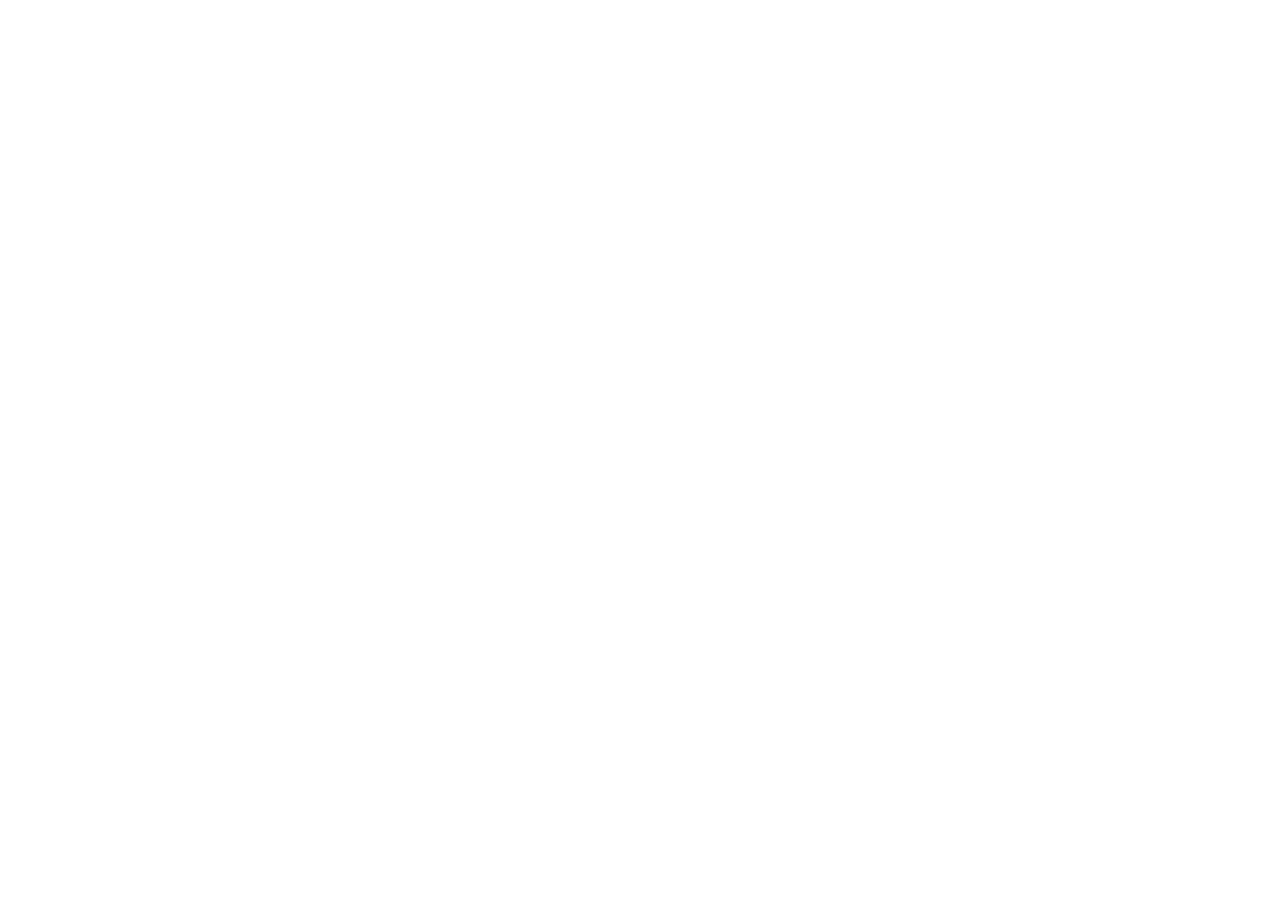
==== pages/artistas.html @ 583e722d "Agregado de archivos base y normalizacion de estilos" ====
<!DOCTYPE html>
<html lang="en">
<head>
    <meta charset="UTF-8">
    <meta name="viewport" content="width=device-width, initial-scale=1.0">
    <link rel="stylesheet" href="styles/styles.css">
    <title>Nuestros Artistas</title>
</head>
<body>
    
</body>
</html>
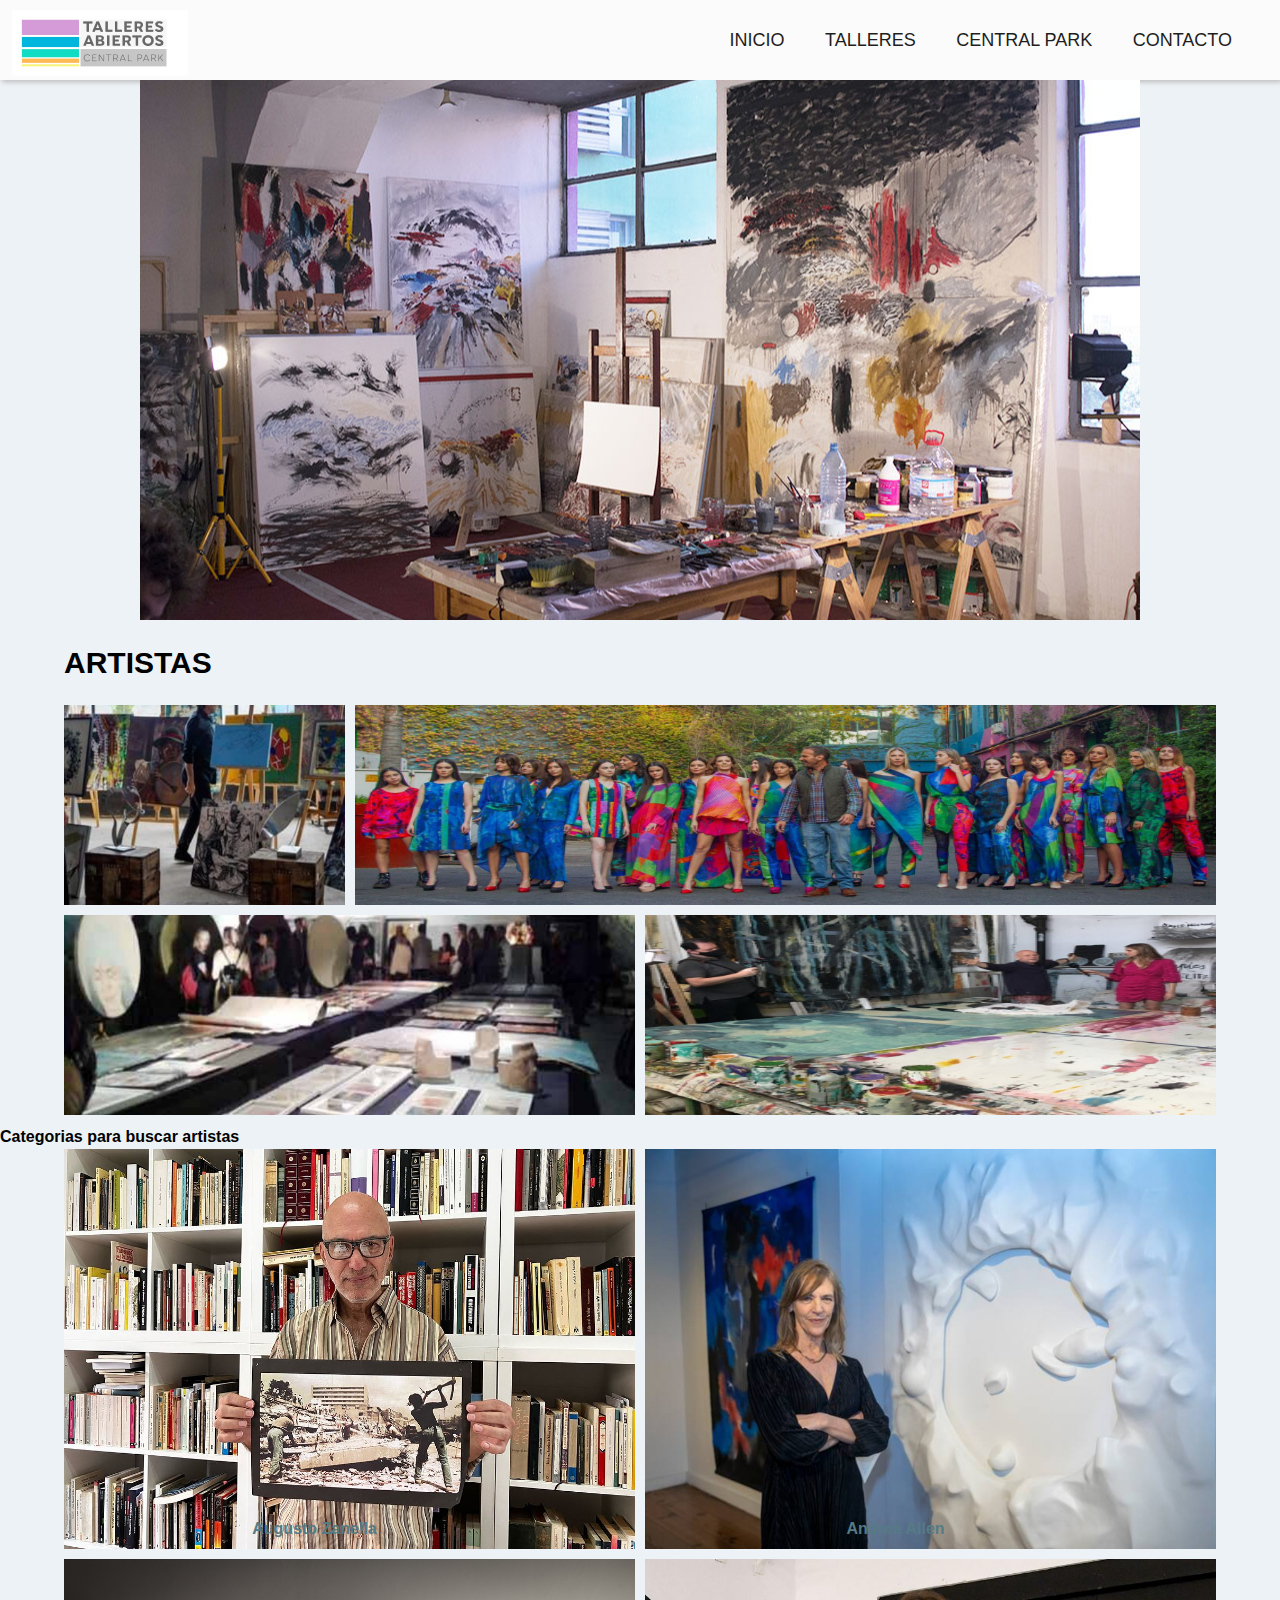
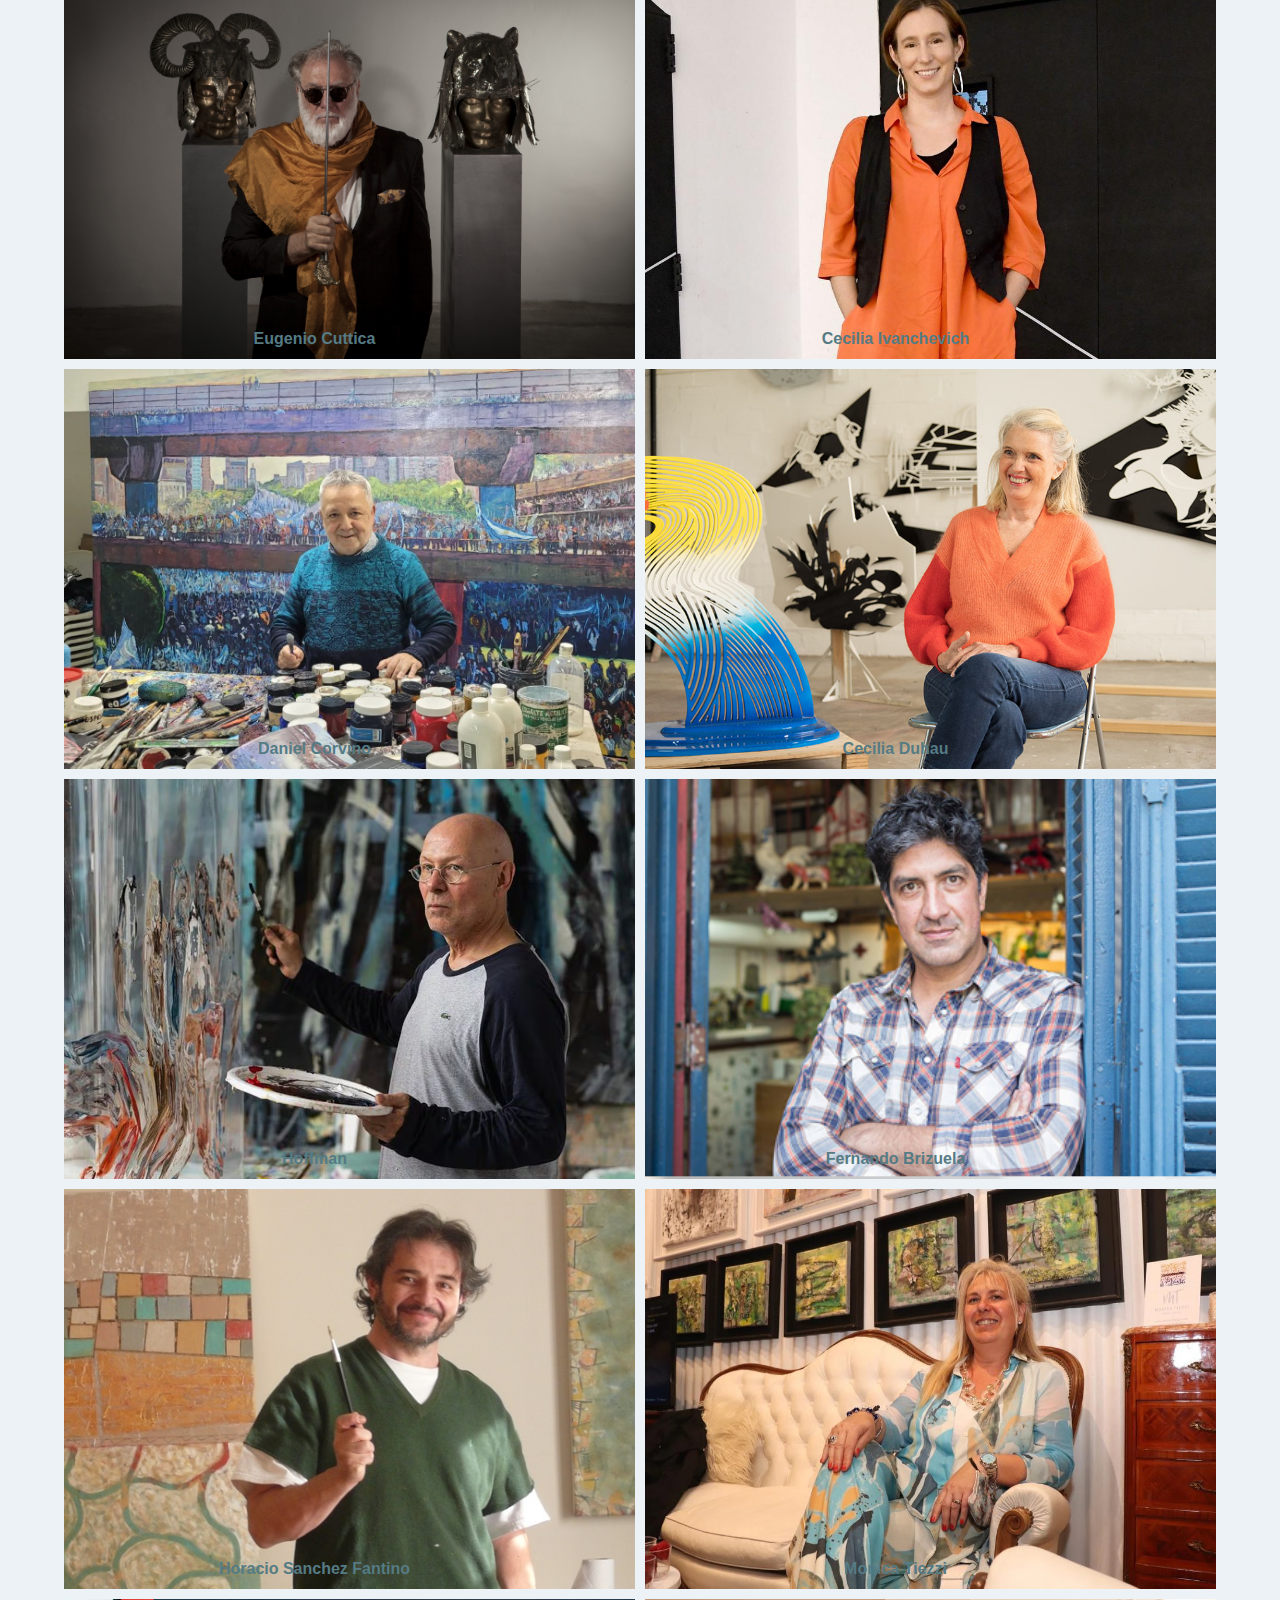
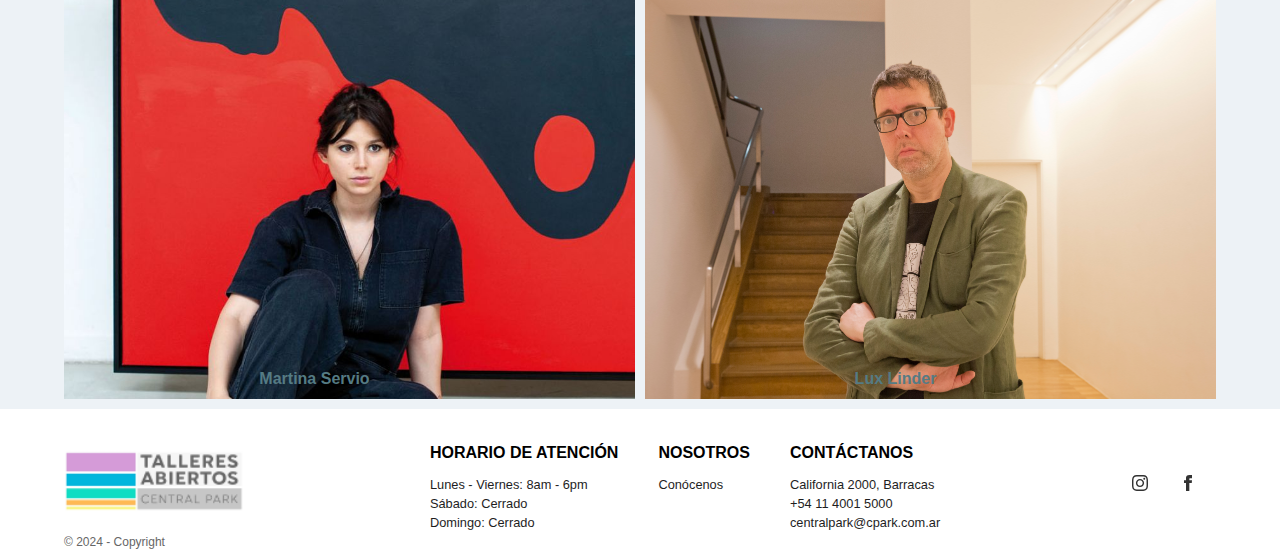
==== commit d963d4e4: "Pagina artistas mobile" ====
--- a/pages/artistas.html
+++ b/pages/artistas.html
@@ -3,10 +3,155 @@
 <head>
     <meta charset="UTF-8">
     <meta name="viewport" content="width=device-width, initial-scale=1.0">
-    <link rel="stylesheet" href="styles/styles.css">
+    <link rel="stylesheet" href="../styles/nav.css">
+    <link rel="stylesheet" href="../styles/index.css">
+    <link rel="stylesheet" href="../styles/artistas.css">
+    <link rel="stylesheet" href="../styles/styles.css">
     <title>Nuestros Artistas</title>
 </head>
+<header>
+    <nav class="navbar">
+        <a class="logo" href="../index.html"><img src="../assets/logo.png" alt=""> </a>
+        <input type="checkbox" id="check">
+        <label for="check" class="checkbtn">
+            <img src="../assets/Group 12.svg" alt="Menu">
+        </label>
+        <ul class="nav-links">
+            <li><a href="../index.html">Inicio</a></li>
+            <li><a href="#">Talleres</a></li>
+            <li><a href="#">Central Park</a></li>
+            <li><a href="#">Contacto</a></li>
+        </ul>
+    </nav>
+
+</header>
 <body>
-    
+    <section class="background"></section>
+    <section class="info">
+        <h1 class="title">ARTISTAS</h1>
+        <p class="text">
+
+        </p>
+        <div class="container">
+            <div class="item "  style="grid-column: span 1;">
+              <img src="../assets/imagen1.png" alt="Imagen 1">
+            </div>
+            <div class="item" style="grid-column: span 3;">
+              <img src="../assets/imagen2.png" alt="Imagen 2">
+            </div>
+        </div>
+        <div class="container">
+            <div class="item" style="grid-column: span 1;">
+              <img src="../assets/imagen3.png" alt="Imagen 3">
+            </div>
+            <div class="item" style="grid-column: span 1;">
+              <img src="../assets/imagen4.png" alt="Imagen 4">
+            </div>
+        </div>
+    </section>
+    <section class="category">
+        <span class="filter">
+            <p class="text"><strong>Categorias para buscar artistas</strong></p>
+        </span>
+    </section>
+    <section class="info">
+        <div class="container">
+            <div class="item artist1 art" style="grid-column: span 1;">
+                <p class="name"><strong>Augusto Zanella</strong> </p>
+            </div>
+            <div class="item artist2 art" style="grid-column: span 1;">
+                <p class="name"><strong>Andrea Allen</strong> </p>
+            </div>
+        </div>
+        <div class="container">
+            <div class="item artist3 art" style="grid-column: span 1;">
+                <p class="name"><strong>Eugenio Cuttica</strong> </p>
+            </div>
+            <div class="item artist4 art" style="grid-column: span 1;">
+                <p class="name"><strong>Cecilia Ivanchevich</strong> </p>
+            </div>
+        </div>
+        <div class="container">
+            <div class="item artist5 art" style="grid-column: span 1;">
+                <p class="name"><strong>Daniel Corvino</strong> </p>
+            </div>
+            <div class="item artist6 art" style="grid-column: span 1;">
+                <p class="name"><strong>Cecilia Duhau</strong> </p>
+            </div>
+        </div>
+        <div class="container">
+            <div class="item artist7 art" style="grid-column: span 1;">
+                <p class="name"><strong>Hoffman</strong> </p>
+            </div>
+            <div class="item artist8 art" style="grid-column: span 1;">
+                <p class="name"><strong>Fernando Brizuela</strong> </p>
+            </div>
+        </div>
+        <div class="container">
+            <div class="item artist9 art" style="grid-column: span 1;">
+                <p class="name"><strong>Horacio Sanchez Fantino</strong> </p>
+            </div>
+            <div class="item artist10 art" style="grid-column: span 1;">
+                <p class="name"><strong>Monica Tiezzi</strong> </p>
+            </div>
+        </div>
+        <div class="container">
+            <div class="item artist11 art" style="grid-column: span 1;">
+                <p class="name"><strong>Martina Servio</strong> </p>
+            </div>
+            <div class="item artist12 art" style="grid-column: span 1;">
+                <p class="name"><strong>Lux Linder</strong> </p>
+            </div>
+        </div>
+    </section>
 </body>
-</html>+<footer class="footer">
+    <div class="footer-content">
+        <div class="footer-logo">
+            <img src="../assets/logo.png" alt="Central Park Logo">
+        </div>
+        <div class="footer-info">
+            <div class="footer-column">
+                <h3>HORARIO DE ATENCIÓN</h3>
+                <p>Lunes - Viernes: 8am - 6pm</p>
+                <p>Sábado: Cerrado</p>
+                <p>Domingo: Cerrado</p>
+            </div>
+            <div class="footer-column">
+                <h3>NOSOTROS</h3>
+                <p>Conócenos</p>
+            </div>
+            <div class="footer-column">
+                <h3>CONTÁCTANOS</h3>
+                <p>California 2000, Barracas</p>
+                <p>+54 11 4001 5000</p>
+                <p>centralpark@cpark.com.ar</p>
+            </div>
+        </div>
+        <div class="footer-right">
+            <div class="footer-social-wrapper">
+                <div class="footer-social">
+                    <a href="https://www.instagram.com/centralpark" aria-label="Instagram">
+                        <svg xmlns="http://www.w3.org/2000/svg" width="16" height="16" viewBox="0 0 24 24">
+                            <path fill="#333"
+                                d="M12 2.163c3.204 0 3.584.012 4.85.07 3.252.148 4.771 1.691 4.919 4.919.058 1.265.069 1.645.069 4.849 0 3.205-.012 3.584-.069 4.849-.149 3.225-1.664 4.771-4.919 4.919-1.266.058-1.644.07-4.85.07-3.204 0-3.584-.012-4.849-.07-3.26-.149-4.771-1.699-4.919-4.92-.058-1.265-.07-1.644-.07-4.849 0-3.204.013-3.583.07-4.849.149-3.227 1.664-4.771 4.919-4.919 1.266-.057 1.645-.069 4.849-.069zm0-2.163c-3.259 0-3.667.014-4.947.072-4.358.2-6.78 2.618-6.98 6.98-.059 1.281-.073 1.689-.073 4.948 0 3.259.014 3.668.072 4.948.2 4.358 2.618 6.78 6.98 6.98 1.281.058 1.689.072 4.948.072 3.259 0 3.668-.014 4.948-.072 4.354-.2 6.782-2.618 6.979-6.98.059-1.28.073-1.689.073-4.948 0-3.259-.014-3.667-.072-4.947-.196-4.354-2.617-6.78-6.979-6.98-1.281-.059-1.69-.073-4.949-.073zm0 5.838c-3.403 0-6.162 2.759-6.162 6.162s2.759 6.163 6.162 6.163 6.162-2.759 6.162-6.163c0-3.403-2.759-6.162-6.162-6.162zm0 10.162c-2.209 0-4-1.79-4-4 0-2.209 1.791-4 4-4s4 1.791 4 4c0 2.21-1.791 4-4 4zm6.406-11.845c-.796 0-1.441.645-1.441 1.44s.645 1.44 1.441 1.44c.795 0 1.439-.645 1.439-1.44s-.644-1.44-1.439-1.44z" />
+                        </svg>
+                    </a>
+                    <a href="https://www.facebook.com/centralpark" aria-label="Facebook">
+                        <svg xmlns="http://www.w3.org/2000/svg" width="16" height="16" viewBox="0 0 24 24">
+                            <path fill="#333"
+                                d="M9 8h-3v4h3v12h5v-12h3.642l.358-4h-4v-1.667c0-.955.192-1.333 1.115-1.333h2.885v-5h-3.808c-3.596 0-5.192 1.583-5.192 4.615v3.385z" />
+                        </svg>
+                    </a>
+                </div>
+            </div>
+        </div>
+    </div>
+    <div class="footer-bottom">
+        <div class="footer-copyright">
+            © 2024 - Copyright
+        </div>
+    </div>
+</footer>
+
+</html>
--- a/styles/nav.css
+++ b/styles/nav.css
@@ -0,0 +1,95 @@
+*{
+    margin: 0px;
+    font-family: "Raleway", sans-serif;
+}
+.logo{
+    position:absolute;
+    height: 80px;
+}
+nav{
+    z-index: 1;
+}
+.navbar {
+    padding: 10px;
+    height: 80px;
+    width: 100%;
+    box-shadow: 2px 2px 5px #bbb;
+    background-color: #FBFBFB;
+}
+nav ul{
+    float: right;
+    margin-right: 20px;
+}
+nav ul li{
+    display: inline-block;
+    line-height: 60px;
+    margin: 0 5px;
+}
+nav ul li a{
+    font-size: 18px;
+    padding: 7px 13px;
+    border-radius: 3px;
+    text-transform: uppercase;
+    text-decoration: none;
+    color: #1E1E1E;
+}
+a.active,a:hover{
+    background: #D59BD8;
+    transition: .5s;
+}
+
+.nav-logo.active, .nav-logo:hover{
+    background: none;
+}
+
+@media (max-width: 768px) {
+    
+}
+
+.checkbtn{
+    font-size: 30px;
+    color: #D59BD8;
+    float: right;
+    margin-top: 1rem;
+    margin-right: 40px;
+    cursor: pointer;
+    display: none;
+}
+#check{
+    display: none;
+}
+@media (max-width: 768px) {
+    .checkbtn{
+        display: block;
+    }
+    .nav-links{
+        padding: 0;
+        position: fixed;
+        width: 100%;
+        height: auto;
+        background: rgba(125, 229, 236, 0.5);
+        margin-top: 70px;
+        bottom: 100%;
+        text-align: center;
+        transition: all .5s;
+        z-index: -1;
+        left: .1%;
+    }
+    nav ul li{
+        display: block;
+        margin: 50px 0;
+        line-height: 30px;
+    }
+    nav ul li a{
+        font-size: 20px;
+        text-decoration: none;
+        color: black;
+    }
+    a:hover,a.active{
+        background: none;
+        color: #D59BD8;
+    }
+    #check:checked ~ ul{
+        bottom: 41.5%;
+    }
+}--- a/styles/index.css
+++ b/styles/index.css
@@ -0,0 +1,171 @@
+/* Reseteo de Estilos General */
+
+*,
+*::before,
+*::after {
+    box-sizing: border-box;
+}
+
+* {
+    padding: 0;
+    margin: 0;
+}
+
+body {
+    min-height: 100dvh;
+    font-family: var(--f_fontFamily), var(--f_fontFamily--Secundary);
+    font-size: var(--f_fontSize);
+    font-weight: var(--f_fontWeight);
+    line-height: var(--f_lineHeight)
+}
+a {
+    text-decoration: none;
+}
+p {
+    text-wrap: pretty;
+}
+
+h1,
+h2,
+h3,
+h4,
+h5,
+h6 {
+    text-wrap: balance;
+}
+
+body,
+html {
+    /* height: 100%; */
+    scroll-behavior: smooth;
+    background-color: #edf2f6;
+    display: flex;
+    flex-direction: column;
+}
+main {
+    flex-grow: 1;  /* El contenido principal se expande */
+}
+
+/* Declaracion de colores  y Font*/
+:root {
+    /*-- Font --*/
+    --f_fontSize: 16px;
+    --f_fontWeight: 400;
+    --f_fontFamily: "Raleway", sans-serif;
+    --f_fontFamily--Secundary: "Roboto", sans-serif;
+    --f_lineHeight: 1.5;
+    /*-- Colour --*/
+    --c_blanco: #fff;
+    --c_negro: #000;
+    --c_lila: #D19AD9;
+    --c_celeste: #04B2D9;
+    --c_aquamarino: #04D9B2;
+    --c_amarillo: #F2E750;
+    --c_mostaza: #F2AA52;
+}
+
+/* Estilos para el Footer */
+
+.footer {
+    padding: 2rem 2rem 0 2rem;
+    background-color: var(--c_blanco);
+    z-index: 0;
+    width: 100%;
+}
+
+.footer-content {
+    display: flex;
+    justify-content: space-between;
+    align-items: flex-start;
+    margin: 0 auto;
+    padding: 0 20px;
+}
+
+.footer-logo img {
+    height: 80px;
+    width: auto;
+}
+
+.footer-info {
+    display: flex;
+    gap: 40px;
+}
+
+.footer-column {
+    display: flex;
+    flex-direction: column;
+    font-size: .8rem;
+}
+
+.footer-column h3 {
+    margin: 0 0 10px 0;
+    font-size: 16px;
+    font-weight: bold;
+    text-transform: uppercase;
+}
+
+.footer-column p {
+    font-family: var(--f_fontFamily);
+    margin: 0;
+    line-height: 1.5;
+    color: #1E1E1E;
+}
+
+.footer-bottom {
+    display: flex;
+    justify-content: space-between;
+    align-items: center;
+    margin: 0 2rem;
+    padding: 20px auto;
+}
+
+.footer-copyright {
+    text-align: left;
+    font-size: 12px;
+    color: #666;
+}
+
+.footer-social {
+    display: flex;
+    gap: 2rem;
+    padding: .5rem 2rem;
+}
+
+.footer-social a {
+    color: #333;
+    text-decoration: none;
+    font-size: 20px;
+}
+
+.footer a.active,.footer a:hover {
+    background: none;
+}
+
+/* New styles for social icons positioning */
+.footer-right {
+    display: flex;
+    flex-direction: column;
+    align-items: flex-end;
+}
+
+.footer-social-wrapper {
+    margin-top: 20px;
+}
+
+@media (max-width: 768px) {
+    .footer-content {
+        flex-direction: column;
+        justify-content: center;
+        align-items: center;
+    }
+    .footer-info{
+        gap: 1rem;
+        flex-direction: column;
+
+    }
+    .footer-bottom {
+        flex-direction: column-reverse;
+        align-items: center;
+        margin: 1rem 2rem;
+    }
+}--- a/styles/artistas.css
+++ b/styles/artistas.css
@@ -0,0 +1,147 @@
+*{
+    margin: 0;
+    box-sizing: border-box;
+}
+.background{
+    background-image: url(../assets/coleccionPrivadaCentralPark.jpg);
+    background-position: center;
+    background-repeat: no-repeat;
+    min-height: 60%;
+}
+.title{
+    font-weight: bolder;
+    font-size: 30px;
+    margin: 20px 0;
+}
+.info{
+    width: 90%;
+    margin:auto;
+}
+.container {
+    display: grid;
+    grid-template-columns: repeat(auto-fit, minmax(100px, 1fr)); /* Ajusta el tamaño mínimo y máximo de las columnas */
+    gap: 10px;
+    margin-bottom: 10px;
+  }
+  img{
+    border-radius: 5px;
+  }
+  .item {
+    /* Mantén todos los items con la misma altura */
+    height: 200px; /* Puedes ajustar la altura según sea necesario */
+    overflow: hidden; /* Oculta cualquier parte de la imagen que sobresalga */
+    display: flex;
+    align-items: center;
+    justify-content: center;
+  }
+
+  .item img {
+    display: inline-block;
+    width: 100%;
+    height: 250px;
+  }
+  .name{
+    font-weight: bold;
+    color: #557b84;
+    position: relative;
+    bottom: -45%;
+    left: -35px;
+    text-align: left;
+  }
+.artist1{
+
+    background-image: url(../assets/augustoZanela.jpg);
+    min-height: 400px;
+    background-position: center;
+    background-size: cover;
+    background-repeat: no-repeat;
+}
+.artist2{
+    background-image: url(../assets/Andrea\ Allen.png);
+    min-height: 400px;
+    background-position: left;
+    background-size: cover;
+    background-repeat: no-repeat;
+}
+.artist3{
+    background-image: url(../assets/EugenioCuttica.png);
+    min-height: 400px;
+    background-position: center;
+    background-size: cover;
+    background-repeat: no-repeat;
+}
+.artist4{
+    min-height: 400px;
+    background-position: center;
+    background-size: cover;
+    background-repeat: no-repeat;
+    background-image: url(../assets/Cecilia-Ivanchevich.jpg);
+}
+.artist5{
+    min-height: 400px;
+    background-position: center;
+    background-size: cover;
+    background-repeat: no-repeat;
+    background-image: url(../assets/DanielCorvino.png);
+}
+.artist6{
+    min-height: 400px;
+    background-position: center;
+    background-size: cover;
+    background-repeat: no-repeat;
+    background-image: url(../assets/ceciliaDuhau.jpg);
+}
+.artist7{
+    min-height: 400px;
+    background-position: center;
+    background-size: cover;
+    background-repeat: no-repeat;
+    background-image: url(../assets/hoffmann.jpg);
+}
+.artist8{
+    min-height: 400px;
+    background-position: center;
+    background-size: cover;
+    background-repeat: no-repeat;
+    background-image: url(../assets/FernandoBrizuela.png);
+}
+.artist9{
+    min-height: 400px;
+    background-position: center;
+    background-size: cover;
+    background-repeat: no-repeat;
+    background-image: url(../assets/horacionSanchezFantino.jpg);
+}
+.artist10{
+    min-height: 400px;
+    background-position: center;
+    background-size: cover;
+    background-repeat: no-repeat;
+    background-image: url(../assets/monicaTiezzi.jpg);
+}
+.artist11{
+    min-height: 400px;
+    background-position: center;
+    background-size: cover;
+    background-repeat: no-repeat;
+    background-image: url(../assets/martina-servio.jpg);
+}
+.artist12{
+    min-height: 400px;
+    background-position: center;
+    background-size: cover;
+    background-repeat: no-repeat;
+    background-image: url(../assets/luxLinder.jpg);
+}
+@media (max-width: 480px) {
+    footer p{
+            font-size: 9px;
+        }
+    .footer-column{
+        max-width: min(10%, 30px);
+    }
+    .footer-column h3{
+        font-size: 11px;
+    }
+
+}
--- a/styles/styles.css
+++ b/styles/styles.css
@@ -0,0 +1,40 @@
+/* Reseteo de Estilos General */
+
+*, *::before, *::after{
+    box-sizing: border-box; 
+}
+*{
+    padding: 0;
+    margin: 0;
+}
+body{
+    min-height: 100dvh;
+}
+p{
+    text-wrap: pretty;
+}
+h1,h2,h3,h4,h5,h6{
+    text-wrap: balance;
+}
+body, html{
+    height: 100%; 
+    scroll-behavior: smooth; 
+}
+/* Declaracion de colores  y Font*/
+:root {
+    /*-- Font --*/
+    --f_fontSize: 16px;
+    --f_fontWeight: 400;
+    --f_fontFamily: "Raleway", sans-serif;
+    --f_fontFamily--Secundary: "Roboto", sans-serif;
+    --f_lineHeight: 1.5;
+    /*-- Colour --*/
+    --c_blanco: #fff;
+    --c_negro: #000;
+    --c_lila: #D19AD9;
+    --c_celeste: #04B2D9;
+    --c_aquamarino: #04D9B2;
+    --c_amarillo: #F2E750;
+    --c_mostaza: #F2AA52;
+}
+
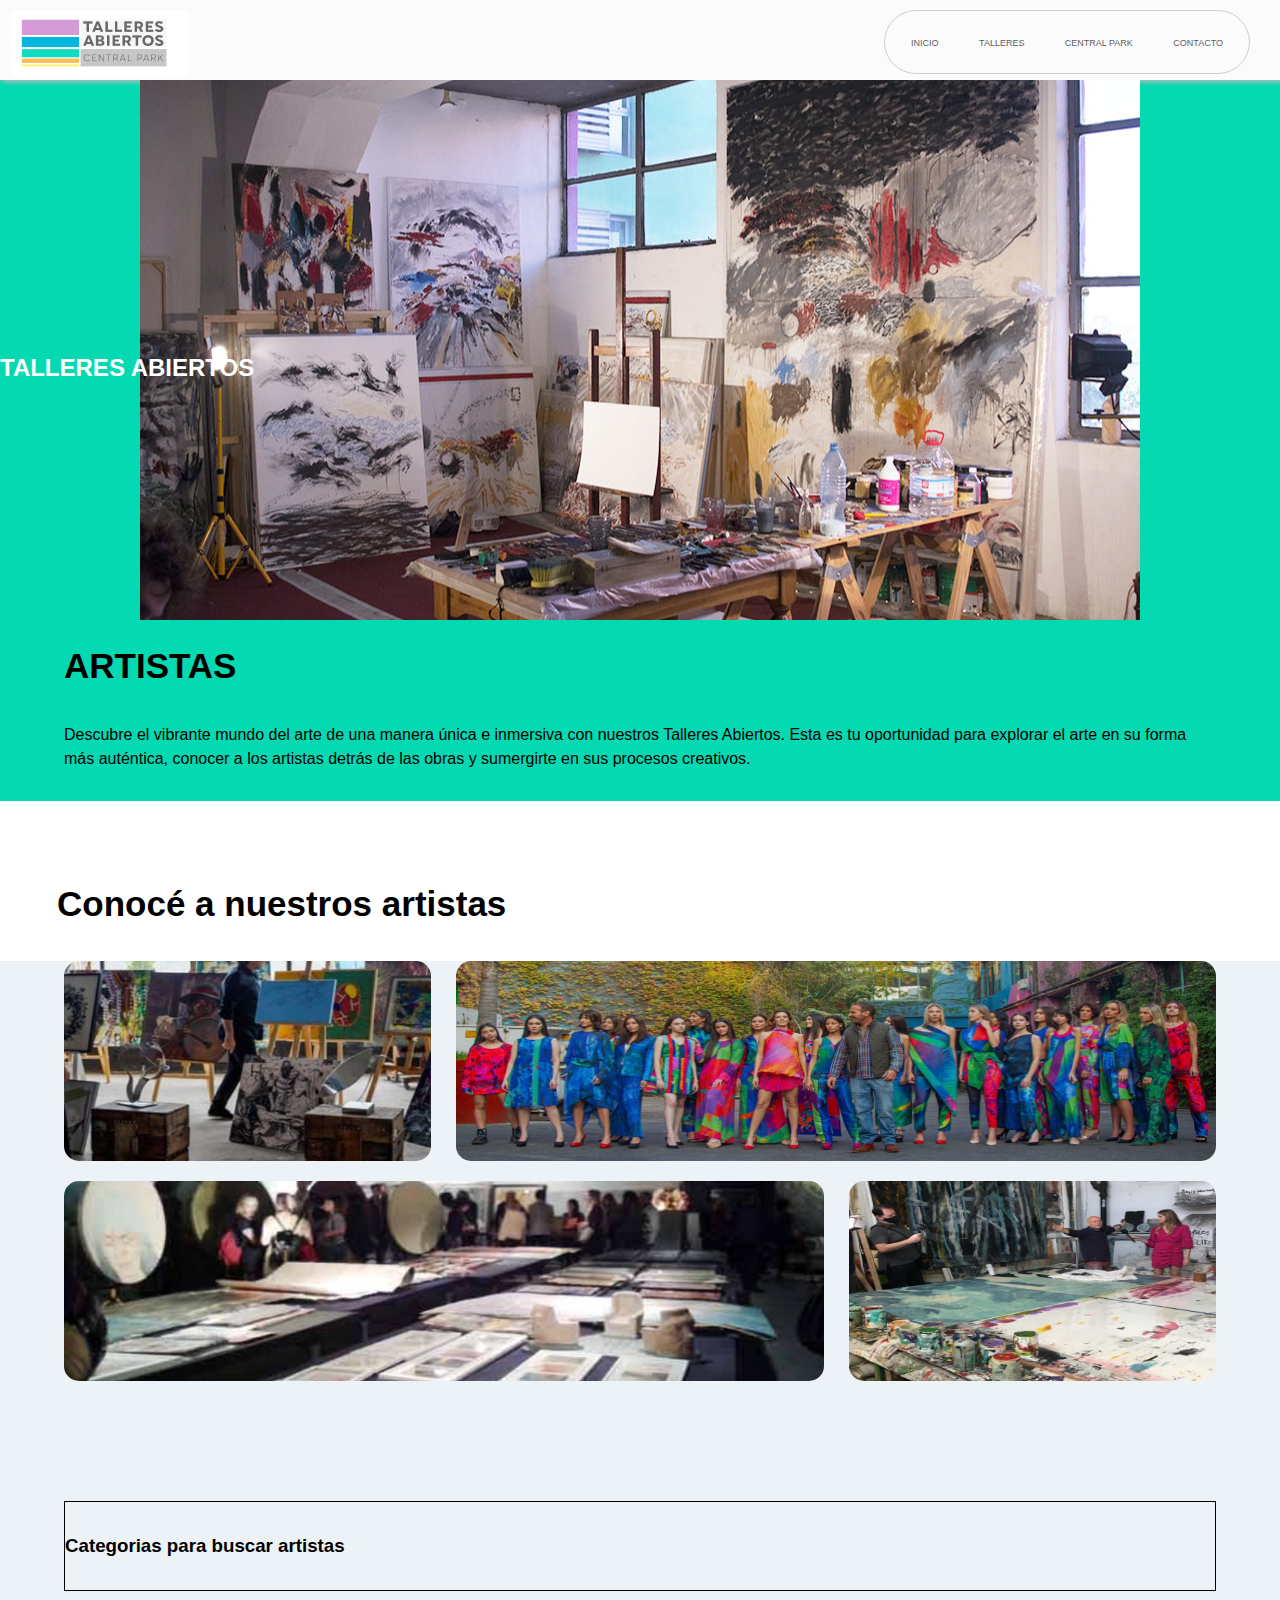
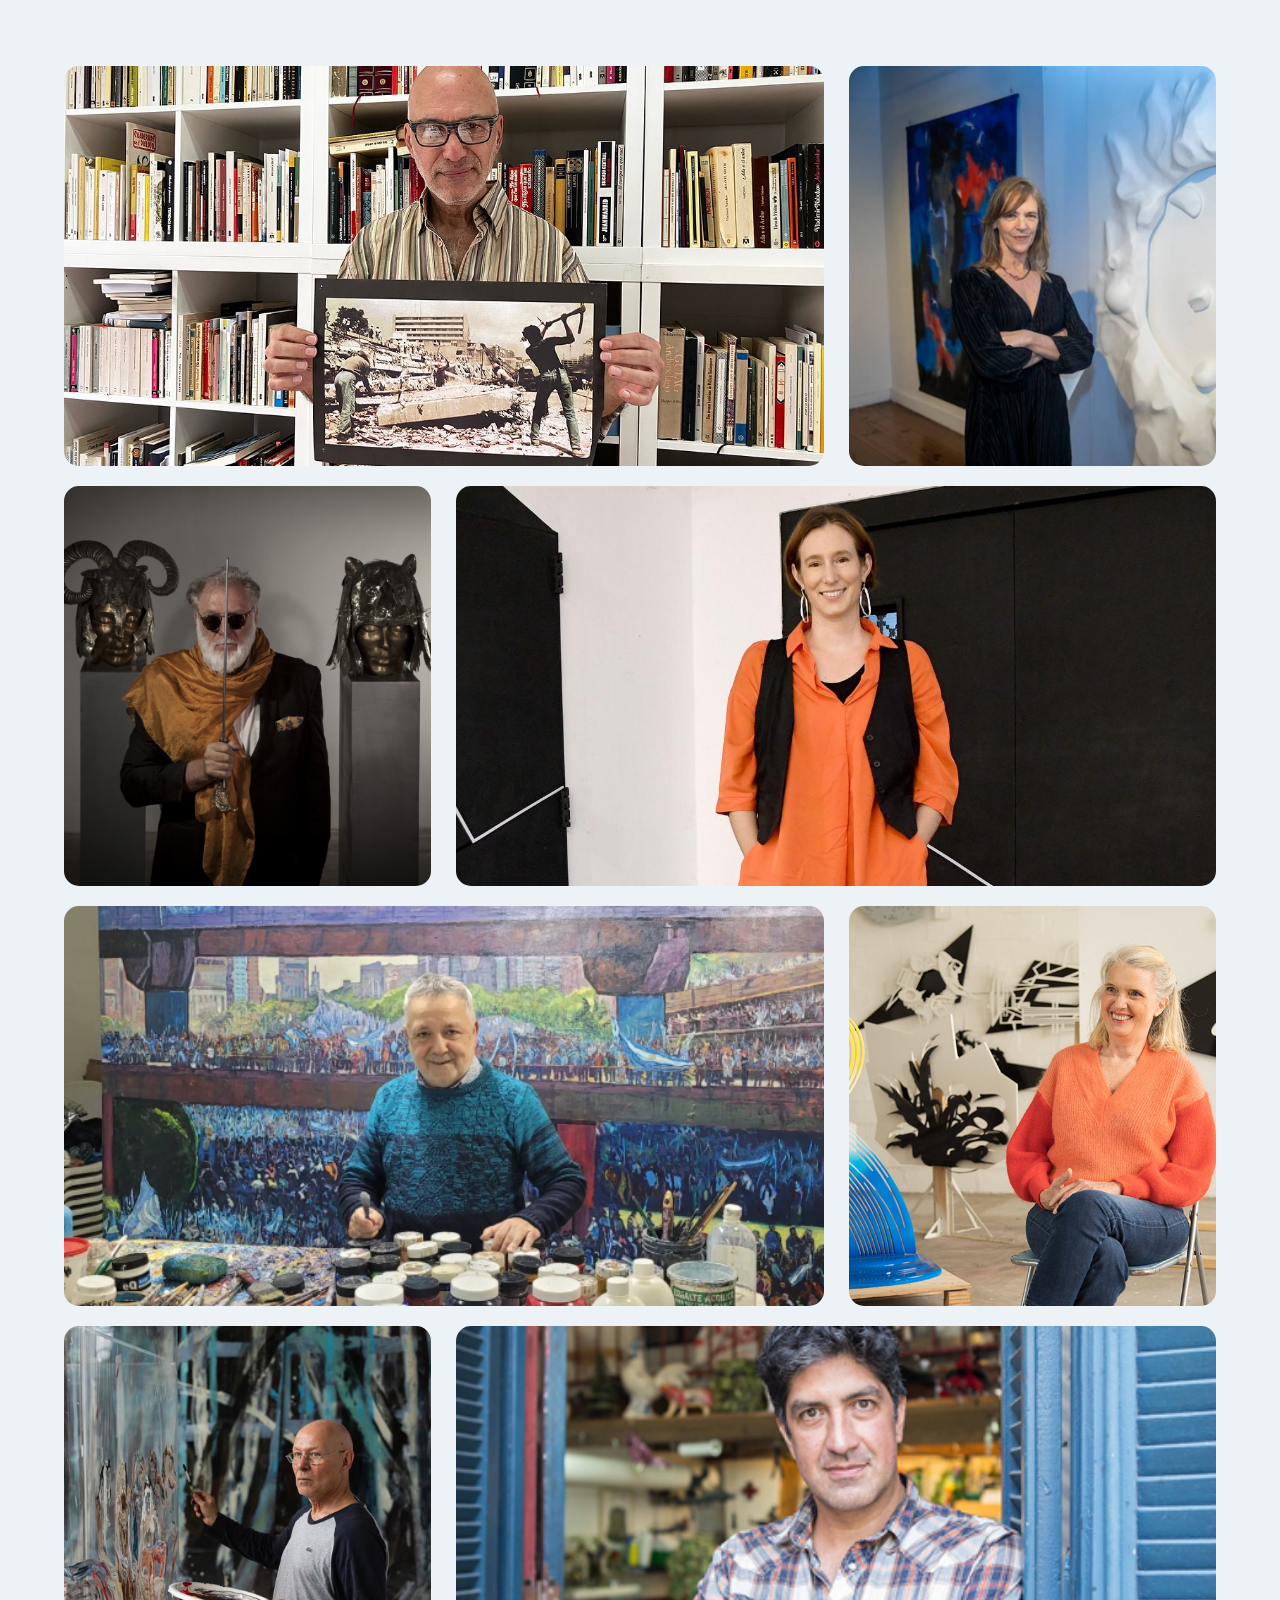
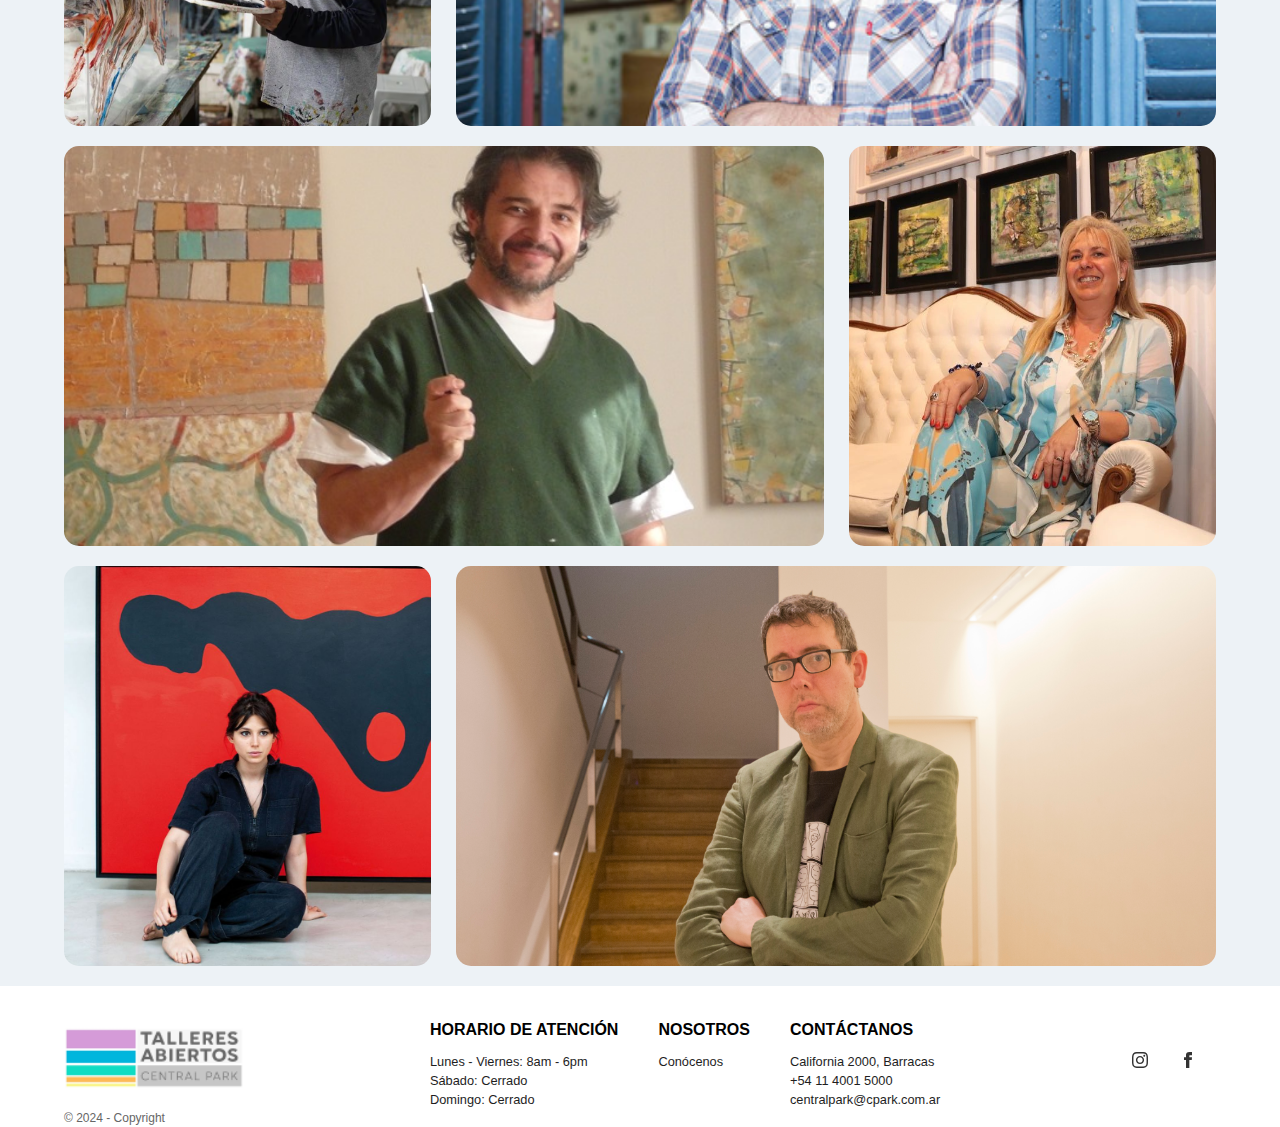
==== commit 728dd44b: "estilos" ====
--- a/pages/artistas.html
+++ b/pages/artistas.html
@@ -26,22 +26,31 @@
 
 </header>
 <body>
-    <section class="background"></section>
+    <section class="background">
+        <span class="middle"><h2 class="subtitle">TALLERES ABIERTOS</h2></span>
+    </section>
     <section class="info">
-        <h1 class="title">ARTISTAS</h1>
-        <p class="text">
-
-        </p>
+        <div class="close">
+            <h1 class="title">ARTISTAS</h1>
+            <p class="text">
+            Descubre el vibrante mundo del arte de una manera única e inmersiva con nuestros Talleres Abiertos. Esta es tu oportunidad para explorar el arte en su forma más auténtica, conocer a los artistas detrás de las obras y sumergirte en sus procesos creativos.
+            </p>
+        </div>
+    </section>
+        <section class="appear">
+            <h2 class="title">Conocé a nuestros artistas</h2>
+        </section>
+    <section class="info">
         <div class="container">
             <div class="item "  style="grid-column: span 1;">
               <img src="../assets/imagen1.png" alt="Imagen 1">
             </div>
-            <div class="item" style="grid-column: span 3;">
+            <div class="item" style="grid-column: span 2;">
               <img src="../assets/imagen2.png" alt="Imagen 2">
             </div>
         </div>
         <div class="container">
-            <div class="item" style="grid-column: span 1;">
+            <div class="item" style="grid-column: span 2;">
               <img src="../assets/imagen3.png" alt="Imagen 3">
             </div>
             <div class="item" style="grid-column: span 1;">
@@ -49,58 +58,58 @@
             </div>
         </div>
     </section>
-    <section class="category">
+    <section class="category ">
         <span class="filter">
-            <p class="text"><strong>Categorias para buscar artistas</strong></p>
+            <h3 class="text">Categorias para buscar artistas</h3>
         </span>
     </section>
     <section class="info">
         <div class="container">
-            <div class="item artist1 art" style="grid-column: span 1;">
-                <p class="name"><strong>Augusto Zanella</strong> </p>
+            <div class="item artist1 art" >
+                <p class="name close-d"><strong>Augusto Zanella</strong> </p>
             </div>
-            <div class="item artist2 art" style="grid-column: span 1;">
-                <p class="name"><strong>Andrea Allen</strong> </p>
+            <div class="item artist2 art" >
+                <p class="name close-d"><strong>Andrea Allen</strong> </p>
             </div>
         </div>
         <div class="container">
-            <div class="item artist3 art" style="grid-column: span 1;">
-                <p class="name"><strong>Eugenio Cuttica</strong> </p>
+            <div class="item artist3 art" >
+                <p class="name close-d"><strong>Eugenio Cuttica</strong> </p>
             </div>
-            <div class="item artist4 art" style="grid-column: span 1;">
-                <p class="name"><strong>Cecilia Ivanchevich</strong> </p>
+            <div class="item artist4 art" >
+                <p class="name close-d"><strong>Cecilia Ivanchevich</strong> </p>
             </div>
         </div>
         <div class="container">
-            <div class="item artist5 art" style="grid-column: span 1;">
-                <p class="name"><strong>Daniel Corvino</strong> </p>
+            <div class="item artist5 art" >
+                <p class="name close-d"><strong>Daniel Corvino</strong> </p>
             </div>
-            <div class="item artist6 art" style="grid-column: span 1;">
-                <p class="name"><strong>Cecilia Duhau</strong> </p>
+            <div class="item artist6 art" >
+                <p class="name close-d"><strong>Cecilia Duhau</strong> </p>
             </div>
         </div>
         <div class="container">
-            <div class="item artist7 art" style="grid-column: span 1;">
-                <p class="name"><strong>Hoffman</strong> </p>
+            <div class="item artist7 art" >
+                <p class="name close-d"><strong>Hoffman</strong> </p>
             </div>
-            <div class="item artist8 art" style="grid-column: span 1;">
-                <p class="name"><strong>Fernando Brizuela</strong> </p>
+            <div class="item artist8 art" >
+                <p class="name close-d"><strong>Fernando Brizuela</strong> </p>
             </div>
         </div>
         <div class="container">
-            <div class="item artist9 art" style="grid-column: span 1;">
-                <p class="name"><strong>Horacio Sanchez Fantino</strong> </p>
+            <div class="item artist9 art" >
+                <p class="name close-d"><strong>Horacio Sanchez Fantino</strong> </p>
             </div>
-            <div class="item artist10 art" style="grid-column: span 1;">
-                <p class="name"><strong>Monica Tiezzi</strong> </p>
+            <div class="item artist10 art" >
+                <p class="name close-d"><strong>Monica Tiezzi</strong> </p>
             </div>
         </div>
         <div class="container">
-            <div class="item artist11 art" style="grid-column: span 1;">
-                <p class="name"><strong>Martina Servio</strong> </p>
+            <div class="item artist11 art" ">
+                <p class="name close-d"><strong>Martina Servio</strong> </p>
             </div>
-            <div class="item artist12 art" style="grid-column: span 1;">
-                <p class="name"><strong>Lux Linder</strong> </p>
+            <div class="item artist12 art" ">
+                <p class="name close-d">Lux Linder </p>
             </div>
         </div>
     </section>
--- a/styles/artistas.css
+++ b/styles/artistas.css
@@ -10,12 +10,33 @@
 }
 .title{
     font-weight: bolder;
-    font-size: 30px;
+    font-size: 35px;
     margin: 20px 0;
+}
+.subtitle{
+    color: white;
+
+}
+.text{
+    margin: 30px 0;
+}
+.middle{
+    position: relative;
+    top: 50%;
 }
 .info{
     width: 90%;
     margin:auto;
+}
+.appear{
+    background-color: white;
+    height: 160px;
+    padding: 57px;
+}
+.category{
+    border: 1px solid black;
+    width: 90%;
+    margin: 100px auto 75px;
 }
 .container {
     display: grid;
@@ -34,7 +55,15 @@
     align-items: center;
     justify-content: center;
   }
-
+  .nav-links{
+    border: 1px solid #cecece;
+    border-radius: 60px;
+    padding: 0px 8px;
+  }
+  .nav-links li a{
+    font-size: 9px;
+    color: #5f5e5e;
+  }
   .item img {
     display: inline-block;
     width: 100%;
@@ -137,11 +166,81 @@
     footer p{
             font-size: 9px;
         }
+    .item{
+        max-height: 300px;
+    }
     .footer-column{
         max-width: min(10%, 30px);
     }
     .footer-column h3{
         font-size: 11px;
     }
-
-}
+    .close, .appear{
+        display: none;
+    }
+    .container:nth-of-type(odd) .item:nth-child(1) {
+        grid-column: span 1; /* Items en posición impar ocupan 2 columnas */
+      }
+
+      .container:nth-of-type(odd) .item:nth-child(2) {
+        grid-column: span 1; /* Items en posición par ocupan 1 columna */
+      }
+
+      .container:nth-of-type(even) .item:nth-child(1) {
+        grid-column: span 1; /* Items en posición impar ocupan 1 columna en las filas pares */
+      }
+
+      .container:nth-of-type(even) .item:nth-child(2) {
+        grid-column: span 1; /* Items en posición par ocupan 2 columnas en las filas pares */
+      }
+      body{
+        background-color: white;
+    }
+    .artist1,
+.artist2,
+.artist3,
+.artist4,
+.artist5,
+.artist6,
+.artist7,
+.artist8,
+.artist9,
+.artist10,
+.artist11,
+.artist12 {
+    max-height: 300px;
+}
+}
+@media (min-width: 481px) {
+    .close, .appear{
+        display: block;
+    }
+    .close-d{
+        display: none;
+    }
+    body{
+        background-color: #04D9B2;
+    }
+    .item {
+        border-radius: 15px;
+    }
+    .container{
+        gap: 25px;
+        margin-bottom: 20px;
+    }
+    .container:nth-of-type(odd) .item:nth-child(1) {
+        grid-column: span 2; /* Items en posición impar ocupan 2 columnas */
+      }
+
+      .container:nth-of-type(odd) .item:nth-child(2) {
+        grid-column: span 1; /* Items en posición par ocupan 1 columna */
+      }
+
+      .container:nth-of-type(even) .item:nth-child(1) {
+        grid-column: span 1; /* Items en posición impar ocupan 1 columna en las filas pares */
+      }
+
+      .container:nth-of-type(even) .item:nth-child(2) {
+        grid-column: span 2; /* Items en posición par ocupan 2 columnas en las filas pares */
+      }
+}
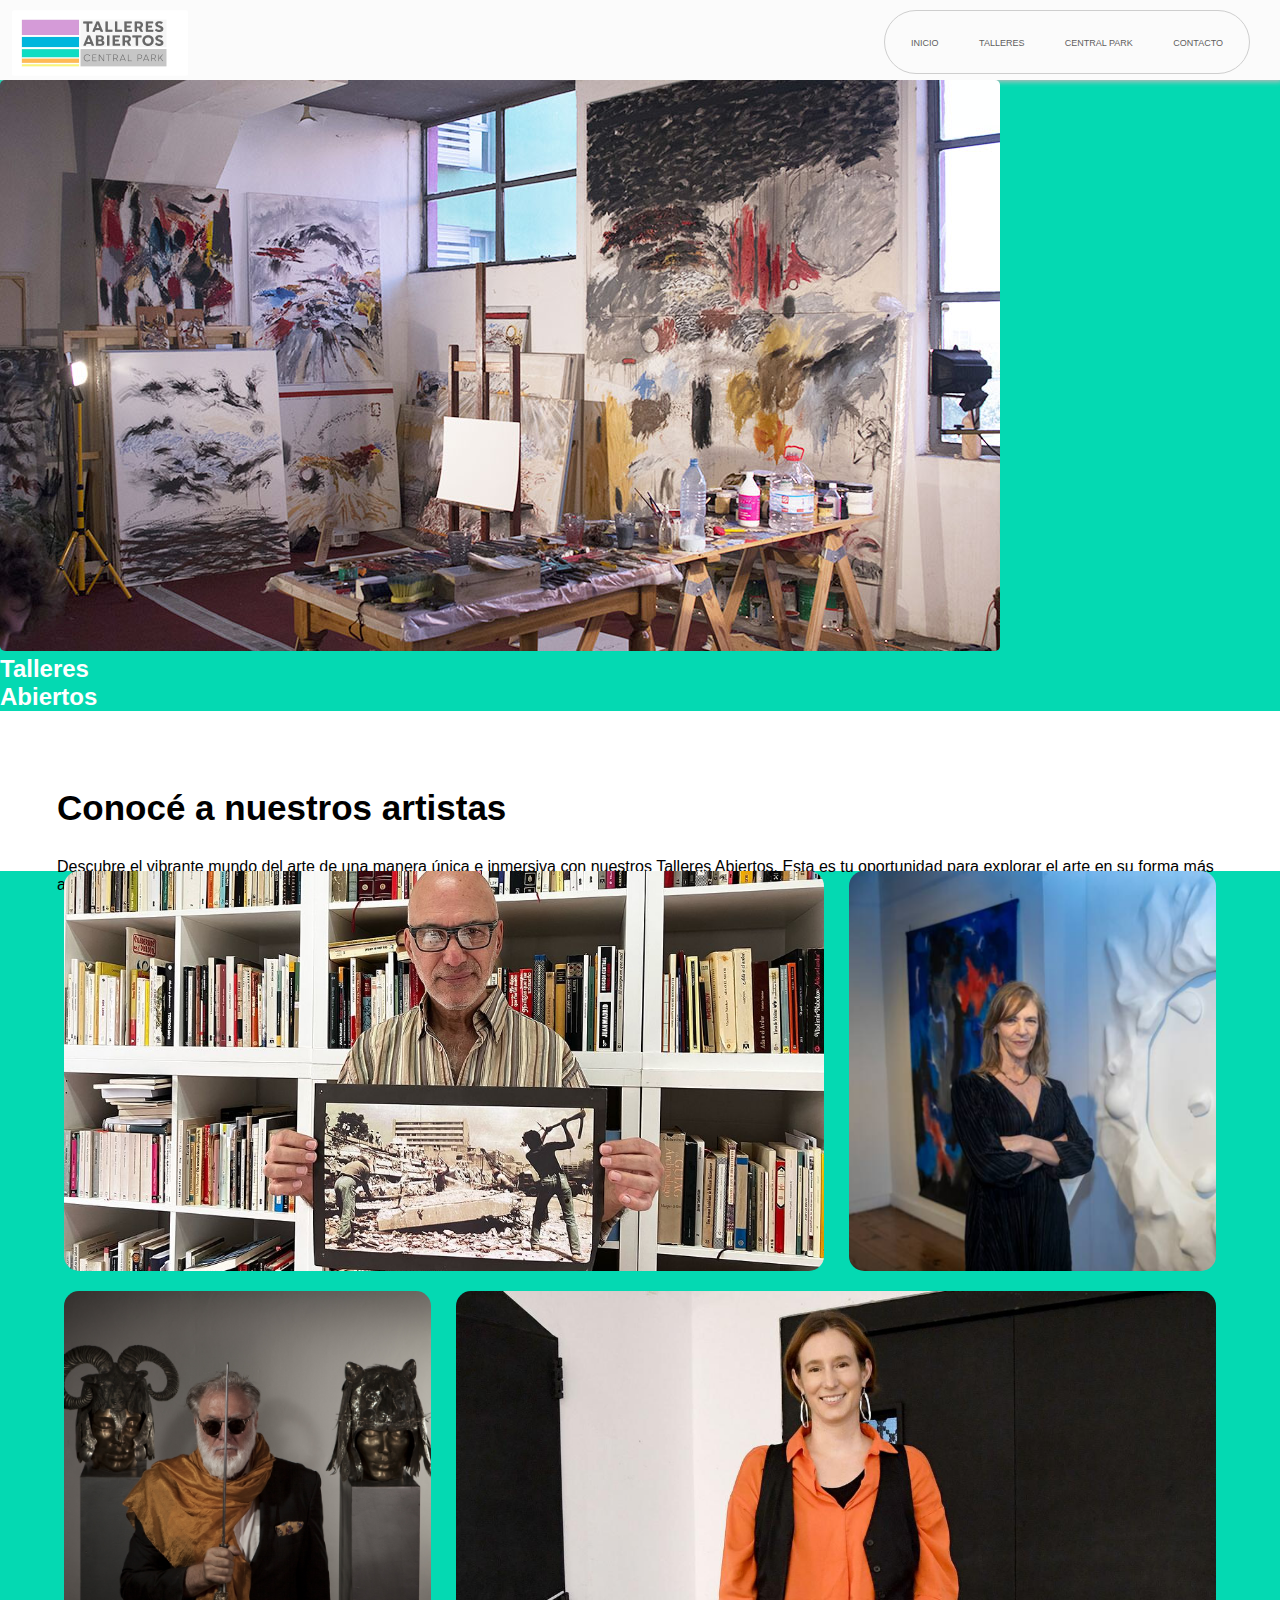
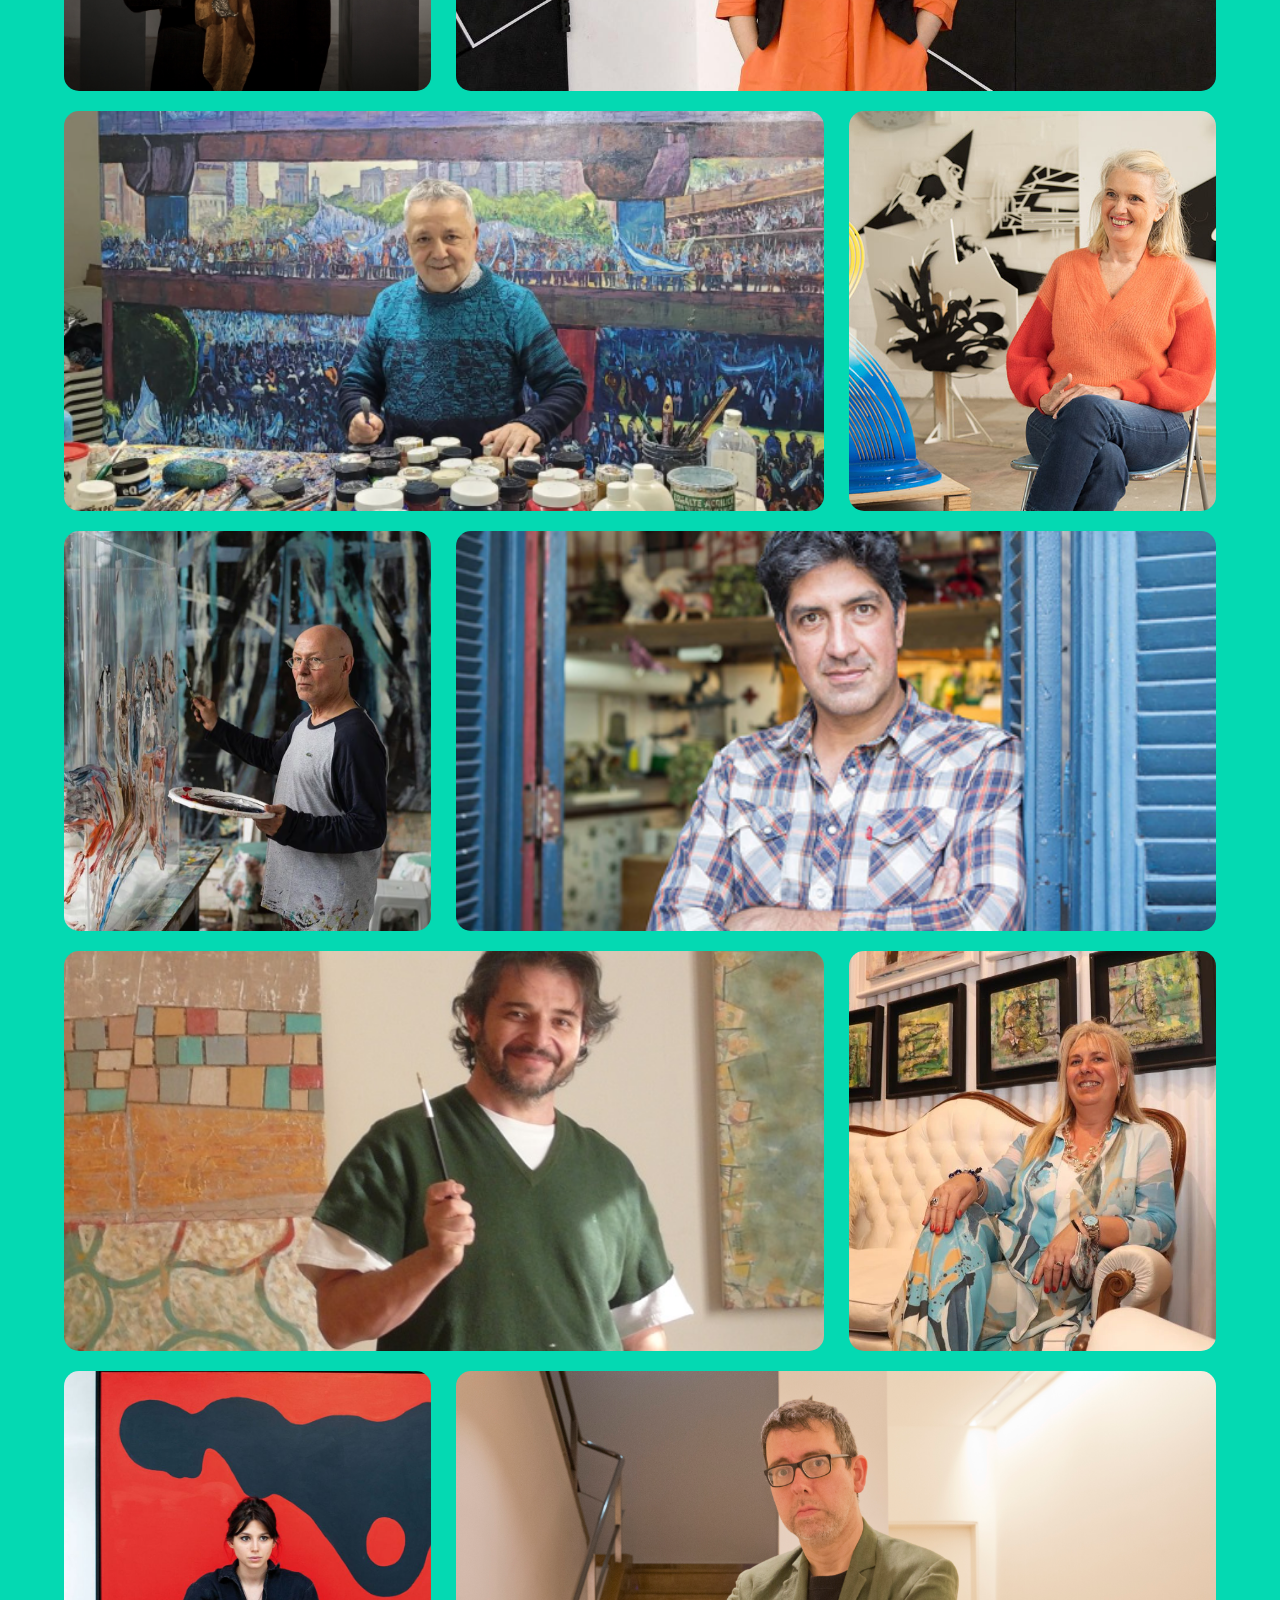
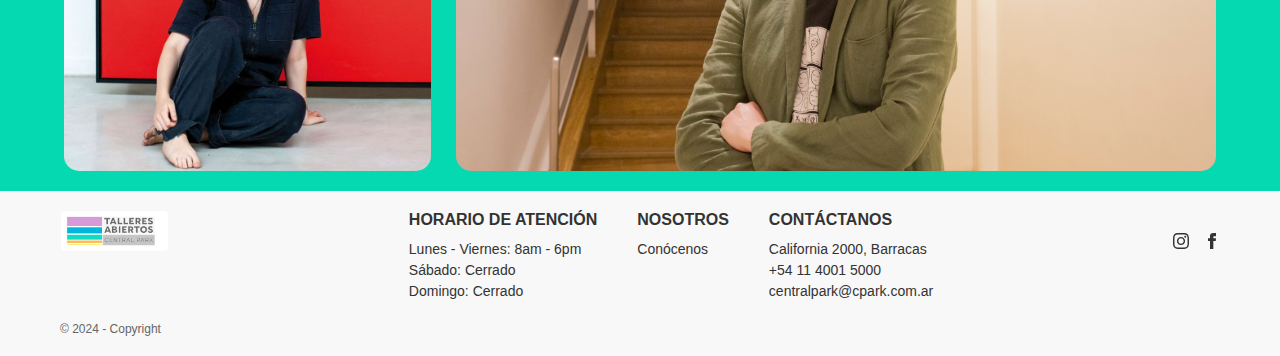
==== commit 9c402895: "Revert "correcciones en direccionamientos y footer"" ====
--- a/pages/artistas.html
+++ b/pages/artistas.html
@@ -26,43 +26,18 @@
 
 </header>
 <body>
-    <section class="background">
-        <span class="middle"><h2 class="subtitle">TALLERES ABIERTOS</h2></span>
+    <section class="Hero">
+            <img src="../assets/coleccionPrivadaCentralPark.jpg" alt="">
+            <h2 class="subtitle">Talleres </h2>
+            <h2 class="subtitle">Abiertos</h2>
     </section>
-    <section class="info">
-        <div class="close">
-            <h1 class="title">ARTISTAS</h1>
-            <p class="text">
-            Descubre el vibrante mundo del arte de una manera única e inmersiva con nuestros Talleres Abiertos. Esta es tu oportunidad para explorar el arte en su forma más auténtica, conocer a los artistas detrás de las obras y sumergirte en sus procesos creativos.
-            </p>
-        </div>
-    </section>
+    
         <section class="appear">
             <h2 class="title">Conocé a nuestros artistas</h2>
+            <p class="text">
+                Descubre el vibrante mundo del arte de una manera única e inmersiva con nuestros Talleres Abiertos. Esta es tu oportunidad para explorar el arte en su forma más auténtica, conocer a los artistas detrás de las obras y sumergirte en sus procesos creativos.
+            </p>
         </section>
-    <section class="info">
-        <div class="container">
-            <div class="item "  style="grid-column: span 1;">
-              <img src="../assets/imagen1.png" alt="Imagen 1">
-            </div>
-            <div class="item" style="grid-column: span 2;">
-              <img src="../assets/imagen2.png" alt="Imagen 2">
-            </div>
-        </div>
-        <div class="container">
-            <div class="item" style="grid-column: span 2;">
-              <img src="../assets/imagen3.png" alt="Imagen 3">
-            </div>
-            <div class="item" style="grid-column: span 1;">
-              <img src="../assets/imagen4.png" alt="Imagen 4">
-            </div>
-        </div>
-    </section>
-    <section class="category ">
-        <span class="filter">
-            <h3 class="text">Categorias para buscar artistas</h3>
-        </span>
-    </section>
     <section class="info">
         <div class="container">
             <div class="item artist1 art" >
--- a/styles/nav.css
+++ b/styles/nav.css
@@ -31,19 +31,14 @@
     border-radius: 3px;
     text-transform: uppercase;
     text-decoration: none;
-    color: #1E1E1E;
 }
 a.active,a:hover{
     background: #D59BD8;
     transition: .5s;
 }
 
-.nav-logo.active, .nav-logo:hover{
-    background: none;
-}
+@media (max-width: 768px) {
 
-@media (max-width: 768px) {
-    
 }
 
 .checkbtn{
@@ -92,4 +87,4 @@
     #check:checked ~ ul{
         bottom: 41.5%;
     }
-}+}
--- a/styles/index.css
+++ b/styles/index.css
@@ -1,88 +1,39 @@
-/* Reseteo de Estilos General */
-
-*,
-*::before,
-*::after {
-    box-sizing: border-box;
-}
-
-* {
+html, body {
+    height: 100%;
+    margin: 0;
     padding: 0;
-    margin: 0;
+    font-family: Arial, sans-serif;
 }
 
 body {
-    min-height: 100dvh;
-    font-family: var(--f_fontFamily), var(--f_fontFamily--Secundary);
-    font-size: var(--f_fontSize);
-    font-weight: var(--f_fontWeight);
-    line-height: var(--f_lineHeight)
-}
-a {
-    text-decoration: none;
-}
-p {
-    text-wrap: pretty;
-}
-
-h1,
-h2,
-h3,
-h4,
-h5,
-h6 {
-    text-wrap: balance;
-}
-
-body,
-html {
-    /* height: 100%; */
-    scroll-behavior: smooth;
-    background-color: #edf2f6;
     display: flex;
     flex-direction: column;
 }
-main {
-    flex-grow: 1;  /* El contenido principal se expande */
+
+.content {
+    flex: 1 0 auto;
+    padding: 20px;
 }
 
-/* Declaracion de colores  y Font*/
-:root {
-    /*-- Font --*/
-    --f_fontSize: 16px;
-    --f_fontWeight: 400;
-    --f_fontFamily: "Raleway", sans-serif;
-    --f_fontFamily--Secundary: "Roboto", sans-serif;
-    --f_lineHeight: 1.5;
-    /*-- Colour --*/
-    --c_blanco: #fff;
-    --c_negro: #000;
-    --c_lila: #D19AD9;
-    --c_celeste: #04B2D9;
-    --c_aquamarino: #04D9B2;
-    --c_amarillo: #F2E750;
-    --c_mostaza: #F2AA52;
-}
-
-/* Estilos para el Footer */
-
 .footer {
-    padding: 2rem 2rem 0 2rem;
-    background-color: var(--c_blanco);
-    z-index: 0;
-    width: 100%;
+    flex-shrink: 0;
+    background-color: #f8f8f8;
+    padding: 20px 0;
+    font-size: 14px;
+    color: #333;
 }
 
 .footer-content {
     display: flex;
     justify-content: space-between;
     align-items: flex-start;
+    max-width: 1200px;
     margin: 0 auto;
     padding: 0 20px;
 }
 
 .footer-logo img {
-    height: 80px;
+    height: 40px;
     width: auto;
 }
 
@@ -94,7 +45,6 @@
 .footer-column {
     display: flex;
     flex-direction: column;
-    font-size: .8rem;
 }
 
 .footer-column h3 {
@@ -105,18 +55,17 @@
 }
 
 .footer-column p {
-    font-family: var(--f_fontFamily);
     margin: 0;
     line-height: 1.5;
-    color: #1E1E1E;
 }
 
 .footer-bottom {
     display: flex;
     justify-content: space-between;
     align-items: center;
-    margin: 0 2rem;
-    padding: 20px auto;
+    max-width: 1200px;
+    margin: 0 auto;
+    padding: 20px 20px 0;
 }
 
 .footer-copyright {
@@ -127,18 +76,13 @@
 
 .footer-social {
     display: flex;
-    gap: 2rem;
-    padding: .5rem 2rem;
+    gap: 15px;
 }
 
 .footer-social a {
     color: #333;
     text-decoration: none;
     font-size: 20px;
-}
-
-.footer a.active,.footer a:hover {
-    background: none;
 }
 
 /* New styles for social icons positioning */
@@ -151,21 +95,3 @@
 .footer-social-wrapper {
     margin-top: 20px;
 }
-
-@media (max-width: 768px) {
-    .footer-content {
-        flex-direction: column;
-        justify-content: center;
-        align-items: center;
-    }
-    .footer-info{
-        gap: 1rem;
-        flex-direction: column;
-
-    }
-    .footer-bottom {
-        flex-direction: column-reverse;
-        align-items: center;
-        margin: 1rem 2rem;
-    }
-}--- a/styles/styles.css
+++ b/styles/styles.css
@@ -1,27 +1,37 @@
 /* Reseteo de Estilos General */
 
-*, *::before, *::after{
-    box-sizing: border-box; 
+*,
+*::before,
+*::after {
+  box-sizing: border-box;
 }
-*{
-    padding: 0;
-    margin: 0;
+* {
+  padding: 0;
+  margin: 0;
 }
-body{
-    min-height: 100dvh;
+body {
+  min-height: 100dvh;
 }
-p{
-    text-wrap: pretty;
+p {
+  text-wrap: pretty;
 }
-h1,h2,h3,h4,h5,h6{
-    text-wrap: balance;
+h1,
+h2,
+h3,
+h4,
+h5,
+h6 {
+  text-wrap: balance;
 }
-body, html{
-    height: 100%; 
-    scroll-behavior: smooth; 
+body,
+html {
+  font-size: 16px;
+  height: 100%;
+  scroll-behavior: smooth;
 }
 /* Declaracion de colores  y Font*/
 :root {
+<<<<<<< HEAD
     /*-- Font --*/
     --f_fontSize: 16px;
     --f_fontWeight: 400;
@@ -38,3 +48,23 @@
     --c_mostaza: #F2AA52;
 }
 
+=======
+  /*-- Font --*/
+
+  --f_fontSize: 16px;
+  --f_fontWeight: 400;
+  --f_fontFamily: "Raleway", sans-serif;
+  --f_fontFamily--Secundary: "Roboto", sans-serif;
+  --f_lineHeight: 1.5;
+  /*-- Colour --*/
+  --c_blanco: #fff;
+  --c_negro: #000;
+  --c_lila: #d19ad9;
+  --c_lili_transp: hsl(292, 45%, 73%, 20%);
+  --c_celeste: #04b2d9;
+  --c_aquamarino: #04d9b2;
+  --c_amarillo: #f2e750;
+  --c_mostaza: #f2aa52;
+  --c_azul: #263238;
+}
+>>>>>>> origin/Home
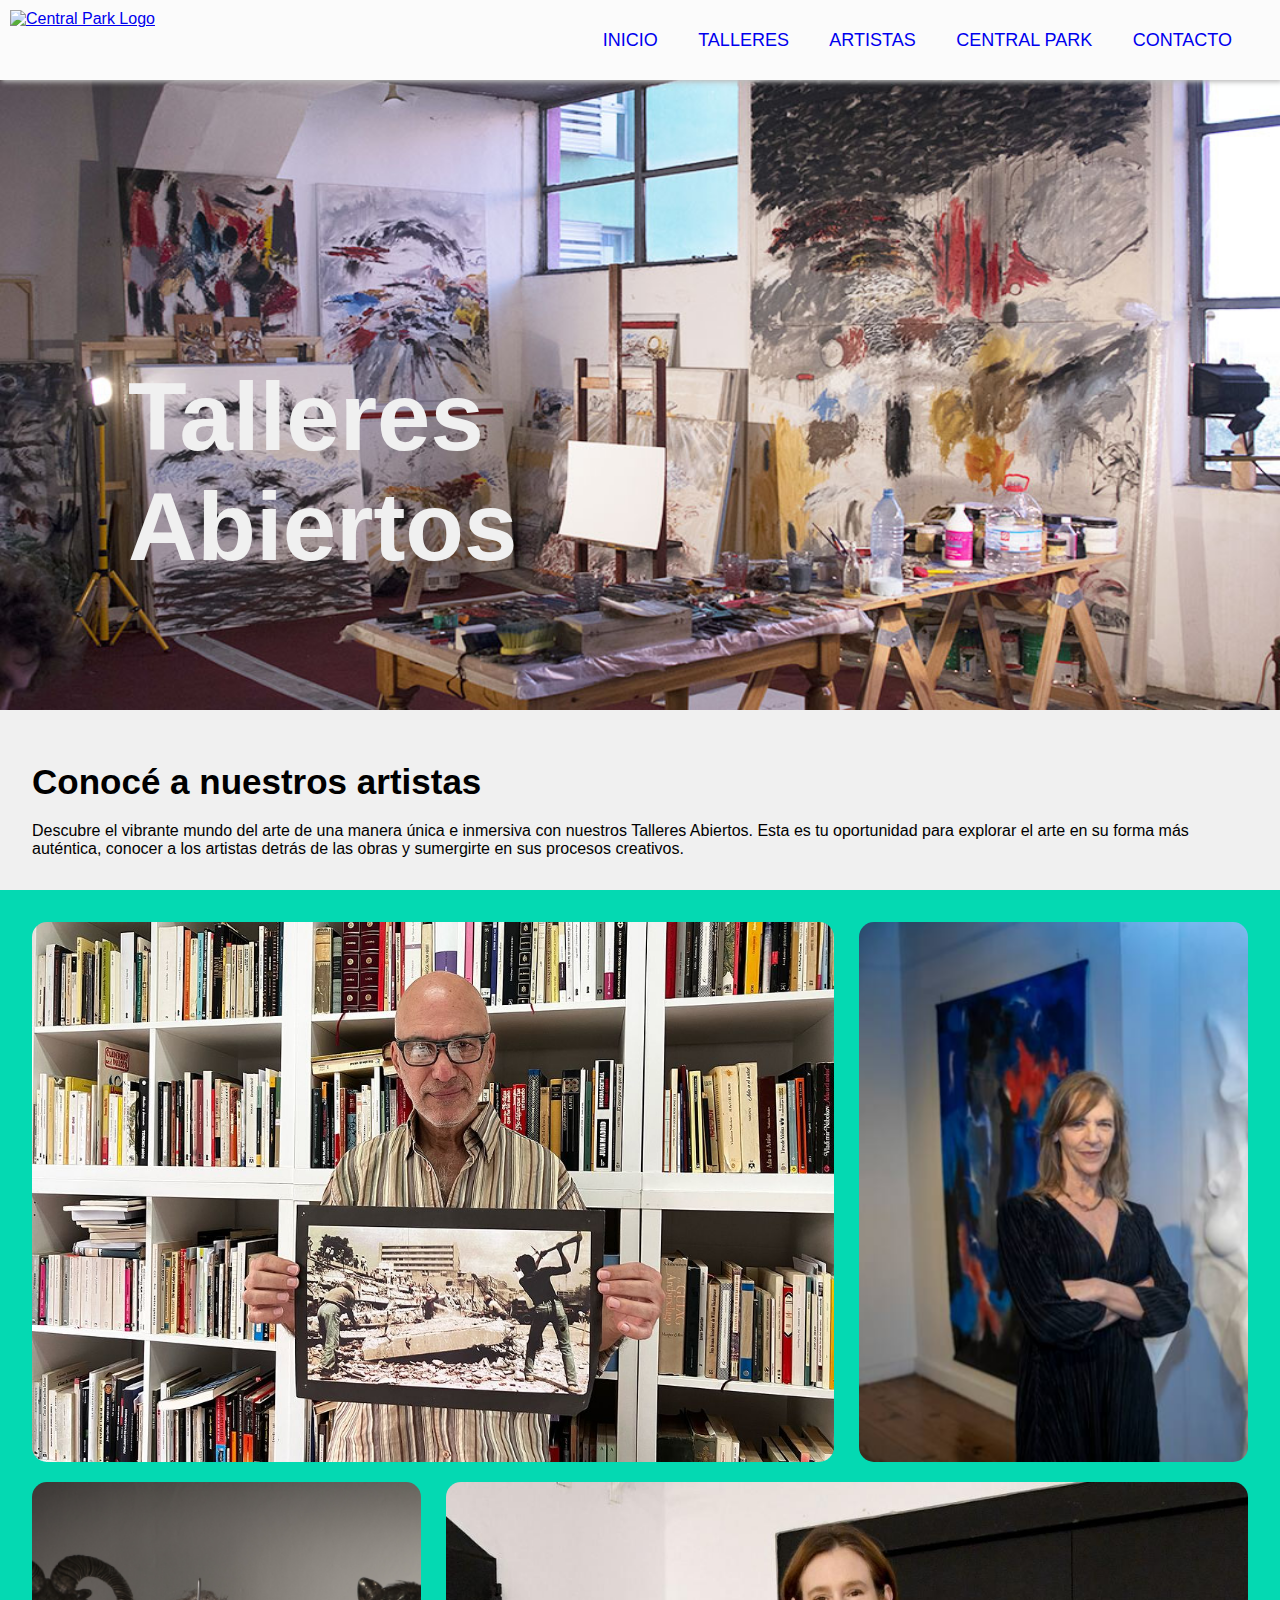
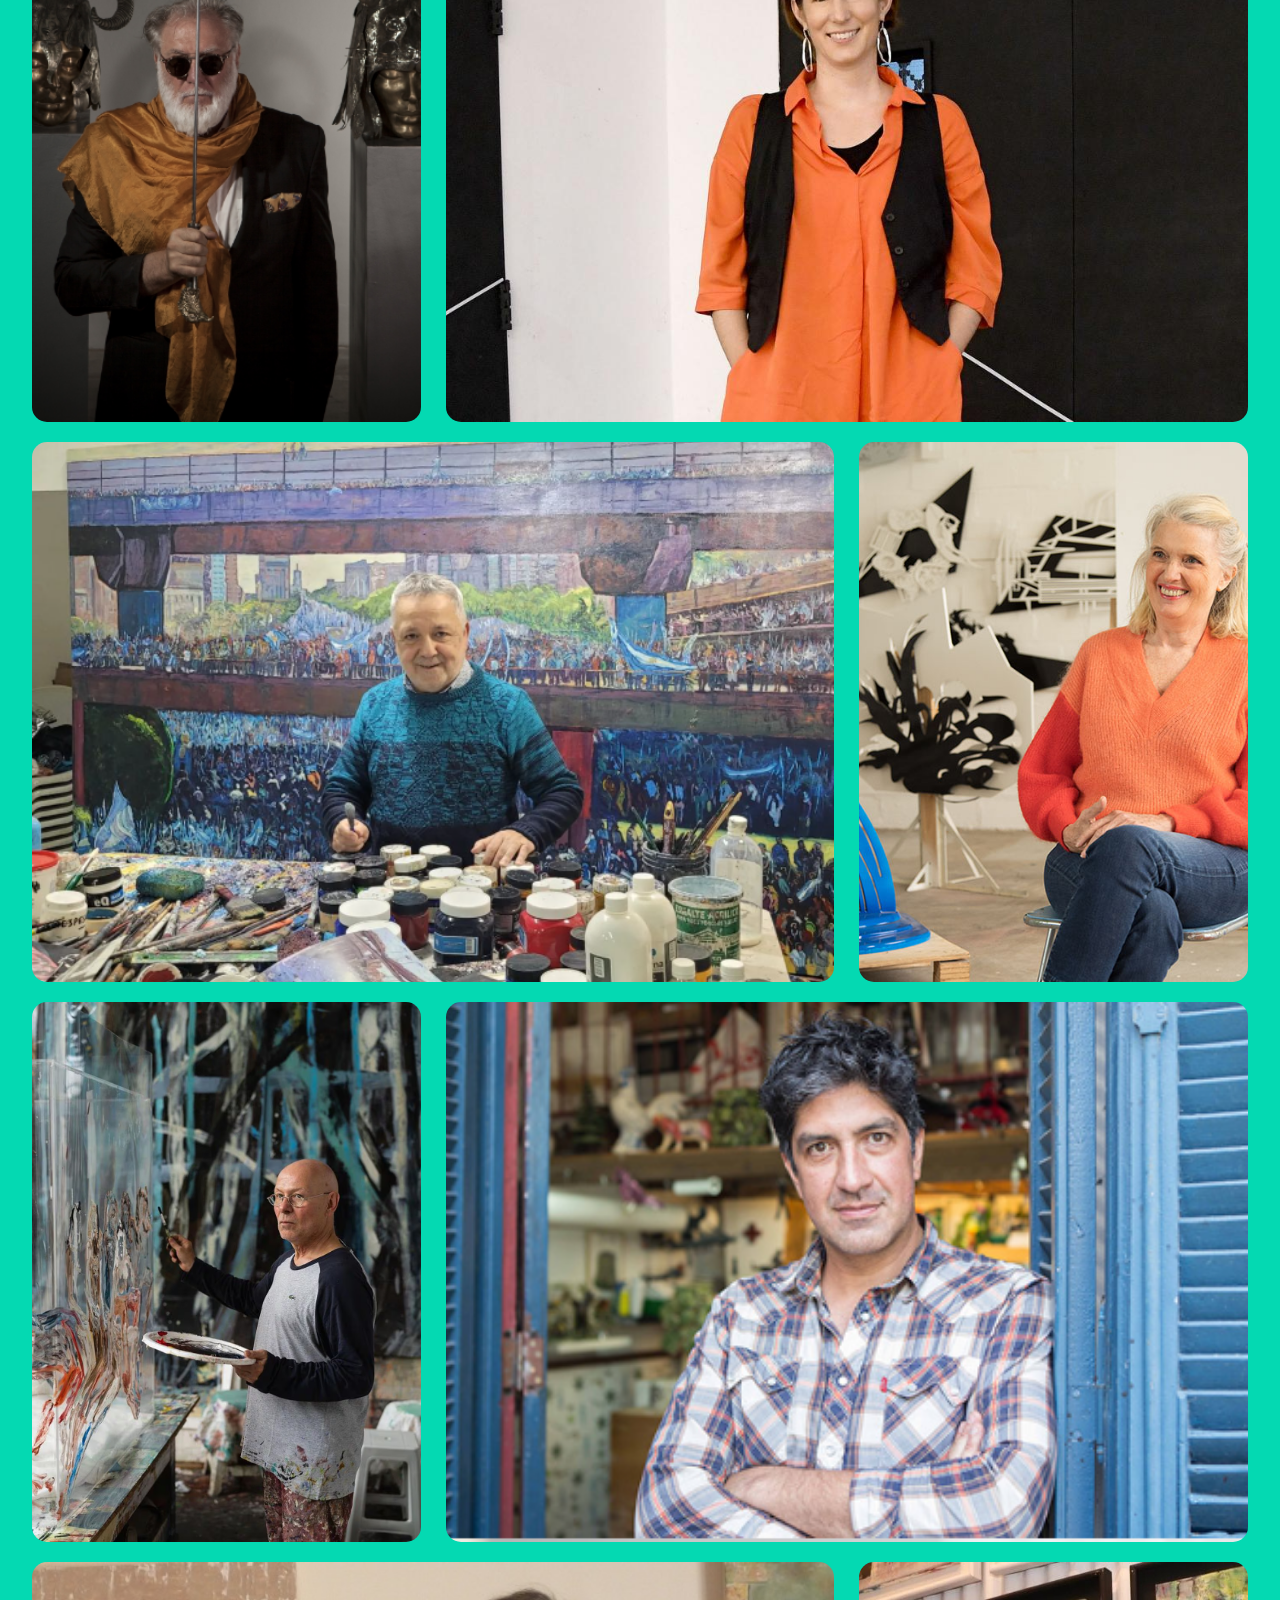
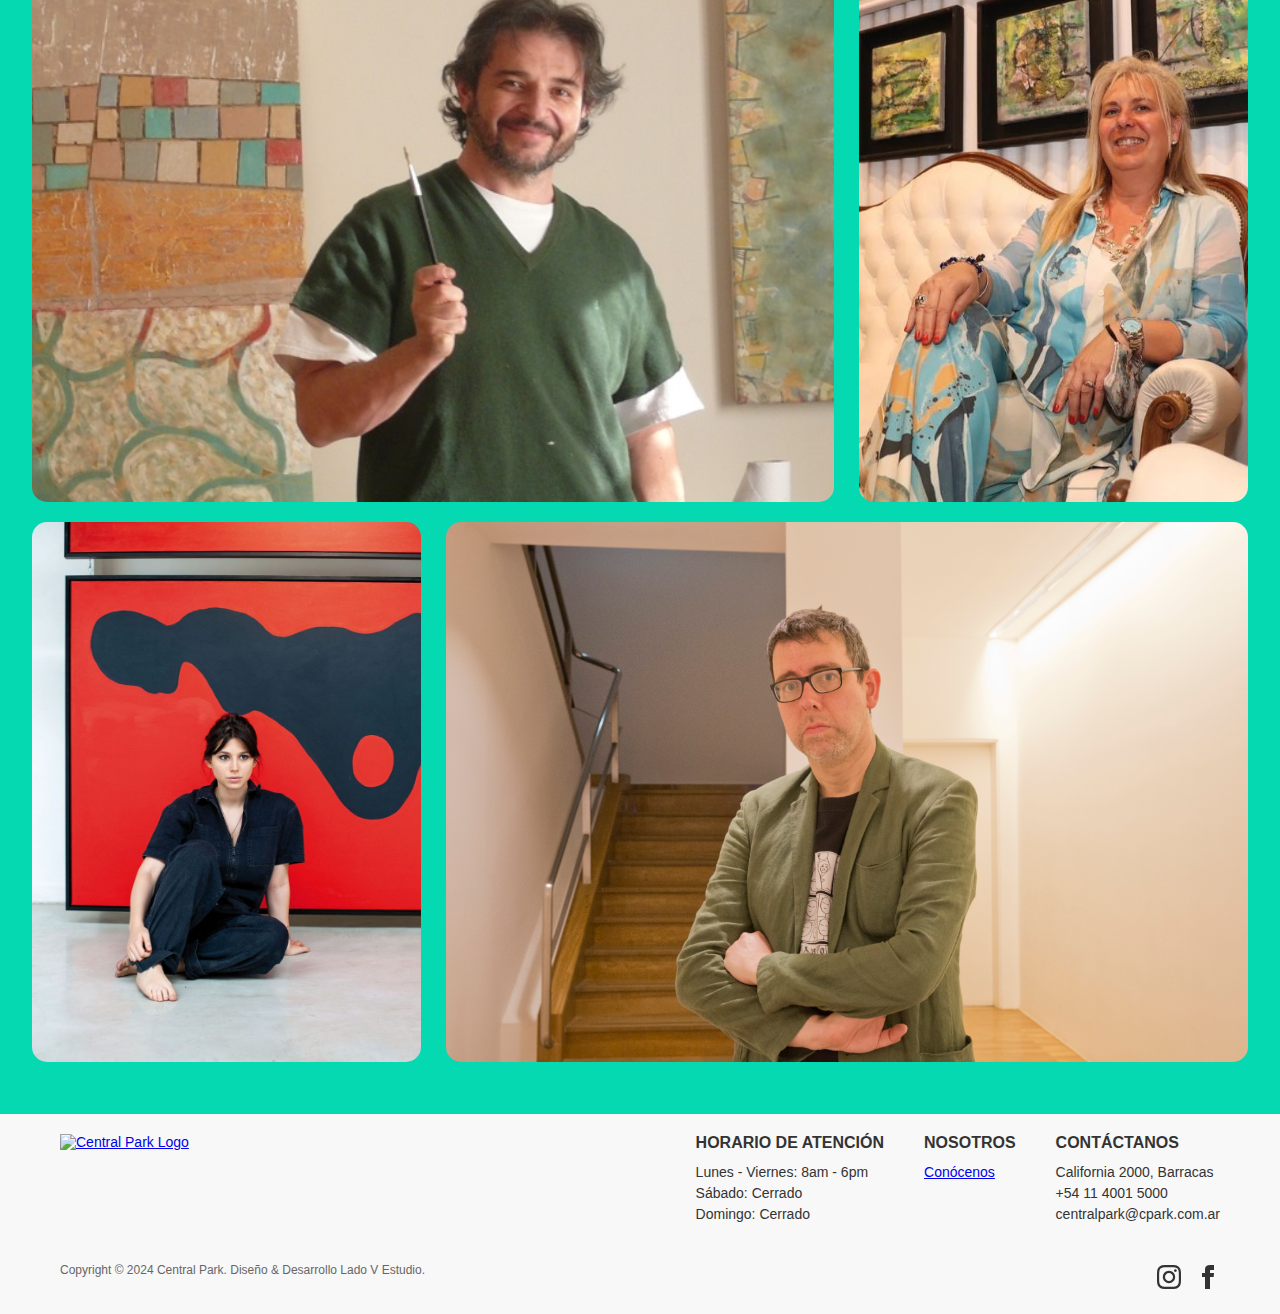
==== commit f38fc856: "fix de nombres artistas" ====
--- a/pages/artistas.html
+++ b/pages/artistas.html
@@ -1,5 +1,6 @@
 <!DOCTYPE html>
 <html lang="en">
+
 <head>
     <meta charset="UTF-8">
     <meta name="viewport" content="width=device-width, initial-scale=1.0">
@@ -9,90 +10,96 @@
     <link rel="stylesheet" href="../styles/styles.css">
     <title>Nuestros Artistas</title>
 </head>
-<header>
-    <nav class="navbar">
-        <a class="logo" href="../index.html"><img src="../assets/logo.png" alt=""> </a>
-        <input type="checkbox" id="check">
-        <label for="check" class="checkbtn">
-            <img src="../assets/Group 12.svg" alt="Menu">
-        </label>
-        <ul class="nav-links">
-            <li><a href="../index.html">Inicio</a></li>
-            <li><a href="#">Talleres</a></li>
-            <li><a href="#">Central Park</a></li>
-            <li><a href="#">Contacto</a></li>
-        </ul>
-    </nav>
 
-</header>
 <body>
+    <header>
+        <nav class="navbar">
+            <div class="logo">
+                <a class="nav-logo" href="index.html"><img src="assets/logo.png" alt="Central Park Logo"></a>
+            </div>
+            <input type="checkbox" id="check">
+            <label for="check" class="checkbtn">
+                <img src="./assets/Group 12.svg" alt="Menu">
+            </label>
+            <ul class="nav-links">
+                <li><a href="../index.html">Inicio</a></li>
+                <li><a href="./pages/talleres.html">Talleres</a></li>
+                <li><a href="#">Artistas</a></li>
+                <li><a href="./pages/centralpark.html">Central Park</a></li>
+                <li><a href="./pages/contacto.html">Contacto</a></li>
+            </ul>
+        </nav>
+    </header>
     <section class="Hero">
-            <img src="../assets/coleccionPrivadaCentralPark.jpg" alt="">
-            <h2 class="subtitle">Talleres </h2>
-            <h2 class="subtitle">Abiertos</h2>
+        <img src="../assets/coleccionPrivadaCentralPark.jpg" alt="">
+        <h2 class="subtitle">Talleres </h2>
+        <h2 class="subtitle">Abiertos</h2>
     </section>
-    
-        <section class="appear">
-            <h2 class="title">Conocé a nuestros artistas</h2>
-            <p class="text">
-                Descubre el vibrante mundo del arte de una manera única e inmersiva con nuestros Talleres Abiertos. Esta es tu oportunidad para explorar el arte en su forma más auténtica, conocer a los artistas detrás de las obras y sumergirte en sus procesos creativos.
-            </p>
-        </section>
+
+    <section class="appear">
+        <h2 class="title">Conocé a nuestros artistas</h2>
+        <p class="text">
+            Descubre el vibrante mundo del arte de una manera única e inmersiva con nuestros Talleres Abiertos. Esta es
+            tu oportunidad para explorar el arte en su forma más auténtica, conocer a los artistas detrás de las obras y
+            sumergirte en sus procesos creativos.
+        </p>
+    </section>
     <section class="info">
         <div class="container">
-            <div class="item artist1 art" >
+            <div class="item artist1 art">
                 <p class="name close-d"><strong>Augusto Zanella</strong> </p>
             </div>
-            <div class="item artist2 art" >
+            <div class="item artist2 art">
                 <p class="name close-d"><strong>Andrea Allen</strong> </p>
             </div>
         </div>
         <div class="container">
-            <div class="item artist3 art" >
+            <div class="item artist3 art">
                 <p class="name close-d"><strong>Eugenio Cuttica</strong> </p>
             </div>
-            <div class="item artist4 art" >
+            <div class="item artist4 art">
                 <p class="name close-d"><strong>Cecilia Ivanchevich</strong> </p>
             </div>
         </div>
         <div class="container">
-            <div class="item artist5 art" >
+            <div class="item artist5 art">
                 <p class="name close-d"><strong>Daniel Corvino</strong> </p>
             </div>
-            <div class="item artist6 art" >
+            <div class="item artist6 art">
                 <p class="name close-d"><strong>Cecilia Duhau</strong> </p>
             </div>
         </div>
         <div class="container">
-            <div class="item artist7 art" >
+            <div class="item artist7 art">
                 <p class="name close-d"><strong>Hoffman</strong> </p>
             </div>
-            <div class="item artist8 art" >
+            <div class="item artist8 art">
                 <p class="name close-d"><strong>Fernando Brizuela</strong> </p>
             </div>
         </div>
         <div class="container">
-            <div class="item artist9 art" >
+            <div class="item artist9 art">
                 <p class="name close-d"><strong>Horacio Sanchez Fantino</strong> </p>
             </div>
-            <div class="item artist10 art" >
+            <div class="item artist10 art">
                 <p class="name close-d"><strong>Monica Tiezzi</strong> </p>
             </div>
         </div>
         <div class="container">
-            <div class="item artist11 art" ">
-                <p class="name close-d"><strong>Martina Servio</strong> </p>
+            <div class="item artist11 art">
+                <p class=" name close-d"><strong>Martina Servio</strong> </p>
             </div>
-            <div class="item artist12 art" ">
-                <p class="name close-d">Lux Linder </p>
+            <div class="item artist12 art">
+                <p class=" name close-d">Lux Linder </p>
             </div>
         </div>
     </section>
 </body>
+<!-- Comienzo del Footer -->
 <footer class="footer">
     <div class="footer-content">
         <div class="footer-logo">
-            <img src="../assets/logo.png" alt="Central Park Logo">
+            <a href="index.html"><img src="assets/logo.png" alt="Central Park Logo"></a>
         </div>
         <div class="footer-info">
             <div class="footer-column">
@@ -103,26 +110,32 @@
             </div>
             <div class="footer-column">
                 <h3>NOSOTROS</h3>
-                <p>Conócenos</p>
+                <a href="./pages/nosotros.html"><p>Conócenos</p></a>
             </div>
             <div class="footer-column">
                 <h3>CONTÁCTANOS</h3>
                 <p>California 2000, Barracas</p>
                 <p>+54 11 4001 5000</p>
                 <p>centralpark@cpark.com.ar</p>
+
             </div>
+        </div>
+    </div>
+    <div class="footer-bottom">
+        <div class="footer-copyright">
+            Copyright © 2024 Central Park. Diseño & Desarrollo Lado V Estudio.
         </div>
         <div class="footer-right">
             <div class="footer-social-wrapper">
                 <div class="footer-social">
-                    <a href="https://www.instagram.com/centralpark" aria-label="Instagram">
-                        <svg xmlns="http://www.w3.org/2000/svg" width="16" height="16" viewBox="0 0 24 24">
+                    <a href="https://www.instagram.com/centroempresarialbarracas/" target="_blank" aria-label="Instagram">
+                        <svg xmlns="http://www.w3.org/2000/svg" width="24" height="24" viewBox="0 0 24 24">
                             <path fill="#333"
                                 d="M12 2.163c3.204 0 3.584.012 4.85.07 3.252.148 4.771 1.691 4.919 4.919.058 1.265.069 1.645.069 4.849 0 3.205-.012 3.584-.069 4.849-.149 3.225-1.664 4.771-4.919 4.919-1.266.058-1.644.07-4.85.07-3.204 0-3.584-.012-4.849-.07-3.26-.149-4.771-1.699-4.919-4.92-.058-1.265-.07-1.644-.07-4.849 0-3.204.013-3.583.07-4.849.149-3.227 1.664-4.771 4.919-4.919 1.266-.057 1.645-.069 4.849-.069zm0-2.163c-3.259 0-3.667.014-4.947.072-4.358.2-6.78 2.618-6.98 6.98-.059 1.281-.073 1.689-.073 4.948 0 3.259.014 3.668.072 4.948.2 4.358 2.618 6.78 6.98 6.98 1.281.058 1.689.072 4.948.072 3.259 0 3.668-.014 4.948-.072 4.354-.2 6.782-2.618 6.979-6.98.059-1.28.073-1.689.073-4.948 0-3.259-.014-3.667-.072-4.947-.196-4.354-2.617-6.78-6.979-6.98-1.281-.059-1.69-.073-4.949-.073zm0 5.838c-3.403 0-6.162 2.759-6.162 6.162s2.759 6.163 6.162 6.163 6.162-2.759 6.162-6.163c0-3.403-2.759-6.162-6.162-6.162zm0 10.162c-2.209 0-4-1.79-4-4 0-2.209 1.791-4 4-4s4 1.791 4 4c0 2.21-1.791 4-4 4zm6.406-11.845c-.796 0-1.441.645-1.441 1.44s.645 1.44 1.441 1.44c.795 0 1.439-.645 1.439-1.44s-.644-1.44-1.439-1.44z" />
                         </svg>
                     </a>
-                    <a href="https://www.facebook.com/centralpark" aria-label="Facebook">
-                        <svg xmlns="http://www.w3.org/2000/svg" width="16" height="16" viewBox="0 0 24 24">
+                    <a href="https://www.facebook.com/bairescpark" target="_blank" aria-label="Facebook">
+                        <svg xmlns="http://www.w3.org/2000/svg" width="24" height="24" viewBox="0 0 24 24">
                             <path fill="#333"
                                 d="M9 8h-3v4h3v12h5v-12h3.642l.358-4h-4v-1.667c0-.955.192-1.333 1.115-1.333h2.885v-5h-3.808c-3.596 0-5.192 1.583-5.192 4.615v3.385z" />
                         </svg>
@@ -131,11 +144,7 @@
             </div>
         </div>
     </div>
-    <div class="footer-bottom">
-        <div class="footer-copyright">
-            © 2024 - Copyright
-        </div>
-    </div>
 </footer>
 
-</html>
+
+</html>--- a/styles/artistas.css
+++ b/styles/artistas.css
@@ -2,11 +2,16 @@
     margin: 0;
     box-sizing: border-box;
 }
-.background{
-    background-image: url(../assets/coleccionPrivadaCentralPark.jpg);
-    background-position: center;
-    background-repeat: no-repeat;
-    min-height: 60%;
+.Hero{
+    height: 70%;
+
+    img{
+        position: relative;
+        top: -4.1%;
+        height: 104.1%;
+        width: 100%;
+        z-index: -2;
+        }
 }
 .title{
     font-weight: bolder;
@@ -14,39 +19,30 @@
     margin: 20px 0;
 }
 .subtitle{
-    color: white;
-
-}
-.text{
-    margin: 30px 0;
-}
-.middle{
     position: relative;
-    top: 50%;
+    color: #F0F0F0;
+    top: -60%;
+    left: 10%;
+    width: 30%;
+    font-size: 96px;
 }
 .info{
-    width: 90%;
+    width: 100%;
+    padding: 2rem;
     margin:auto;
 }
 .appear{
-    background-color: white;
-    height: 160px;
-    padding: 57px;
-}
-.category{
-    border: 1px solid black;
-    width: 90%;
-    margin: 100px auto 75px;
-}
+    background-color: #f0f0f0;
+    padding: 2rem;
+}
+
 .container {
     display: grid;
     grid-template-columns: repeat(auto-fit, minmax(100px, 1fr)); /* Ajusta el tamaño mínimo y máximo de las columnas */
-    gap: 10px;
     margin-bottom: 10px;
+    gap: 7px;
   }
-  img{
-    border-radius: 5px;
-  }
+
   .item {
     /* Mantén todos los items con la misma altura */
     height: 200px; /* Puedes ajustar la altura según sea necesario */
@@ -55,114 +51,127 @@
     align-items: center;
     justify-content: center;
   }
-  .nav-links{
+/* .nav-links{
     border: 1px solid #cecece;
     border-radius: 60px;
     padding: 0px 8px;
-  }
-  .nav-links li a{
+}
+.nav-links li a{
     font-size: 9px;
     color: #5f5e5e;
-  }
-  .item img {
+} */
+.item img {
     display: inline-block;
     width: 100%;
     height: 250px;
-  }
-  .name{
+}
+.name{
     font-weight: bold;
-    color: #557b84;
+    font-size: 11px;
+    color: #e5e5e5;
     position: relative;
     bottom: -45%;
     left: -35px;
     text-align: left;
-  }
+}
+.art{
+    height: 60vh;
+}
 .artist1{
 
     background-image: url(../assets/augustoZanela.jpg);
-    min-height: 400px;
+    min-height: 300px;
     background-position: center;
     background-size: cover;
     background-repeat: no-repeat;
 }
 .artist2{
     background-image: url(../assets/Andrea\ Allen.png);
-    min-height: 400px;
+    min-height: 300px;
     background-position: left;
     background-size: cover;
     background-repeat: no-repeat;
 }
 .artist3{
     background-image: url(../assets/EugenioCuttica.png);
-    min-height: 400px;
+    min-height: 300px;
     background-position: center;
     background-size: cover;
     background-repeat: no-repeat;
 }
 .artist4{
-    min-height: 400px;
+    min-height: 300px;
     background-position: center;
     background-size: cover;
     background-repeat: no-repeat;
     background-image: url(../assets/Cecilia-Ivanchevich.jpg);
 }
 .artist5{
-    min-height: 400px;
+    min-height: 300px;
     background-position: center;
     background-size: cover;
     background-repeat: no-repeat;
     background-image: url(../assets/DanielCorvino.png);
 }
 .artist6{
-    min-height: 400px;
+    min-height: 300px;
     background-position: center;
     background-size: cover;
     background-repeat: no-repeat;
     background-image: url(../assets/ceciliaDuhau.jpg);
 }
 .artist7{
-    min-height: 400px;
+    min-height: 300px;
     background-position: center;
     background-size: cover;
     background-repeat: no-repeat;
     background-image: url(../assets/hoffmann.jpg);
 }
 .artist8{
-    min-height: 400px;
+    min-height: 300px;
     background-position: center;
     background-size: cover;
     background-repeat: no-repeat;
     background-image: url(../assets/FernandoBrizuela.png);
 }
 .artist9{
-    min-height: 400px;
+    min-height: 300px;
     background-position: center;
     background-size: cover;
     background-repeat: no-repeat;
     background-image: url(../assets/horacionSanchezFantino.jpg);
 }
 .artist10{
-    min-height: 400px;
+    min-height: 300px;
     background-position: center;
     background-size: cover;
     background-repeat: no-repeat;
     background-image: url(../assets/monicaTiezzi.jpg);
 }
 .artist11{
-    min-height: 400px;
+    min-height: 300px;
     background-position: center;
     background-size: cover;
     background-repeat: no-repeat;
     background-image: url(../assets/martina-servio.jpg);
 }
 .artist12{
-    min-height: 400px;
+    min-height: 300px;
     background-position: center;
     background-size: cover;
     background-repeat: no-repeat;
     background-image: url(../assets/luxLinder.jpg);
 }
-@media (max-width: 480px) {
+@media (max-width: 768px) {
+    .name{
+        text-shadow: 1px 1px 2px black;
+        text-align: center;
+        padding: 0 2rem;
+    }
+    .subtitle{
+        display: none;
+        font-size: 3rem;
+    }
     footer p{
             font-size: 9px;
         }
@@ -174,9 +183,6 @@
     }
     .footer-column h3{
         font-size: 11px;
-    }
-    .close, .appear{
-        display: none;
     }
     .container:nth-of-type(odd) .item:nth-child(1) {
         grid-column: span 1; /* Items en posición impar ocupan 2 columnas */
@@ -211,7 +217,8 @@
     max-height: 300px;
 }
 }
-@media (min-width: 481px) {
+@media (min-width: 769px){
+
     .close, .appear{
         display: block;
     }
@@ -243,4 +250,4 @@
       .container:nth-of-type(even) .item:nth-child(2) {
         grid-column: span 2; /* Items en posición par ocupan 2 columnas en las filas pares */
       }
-}
+    }
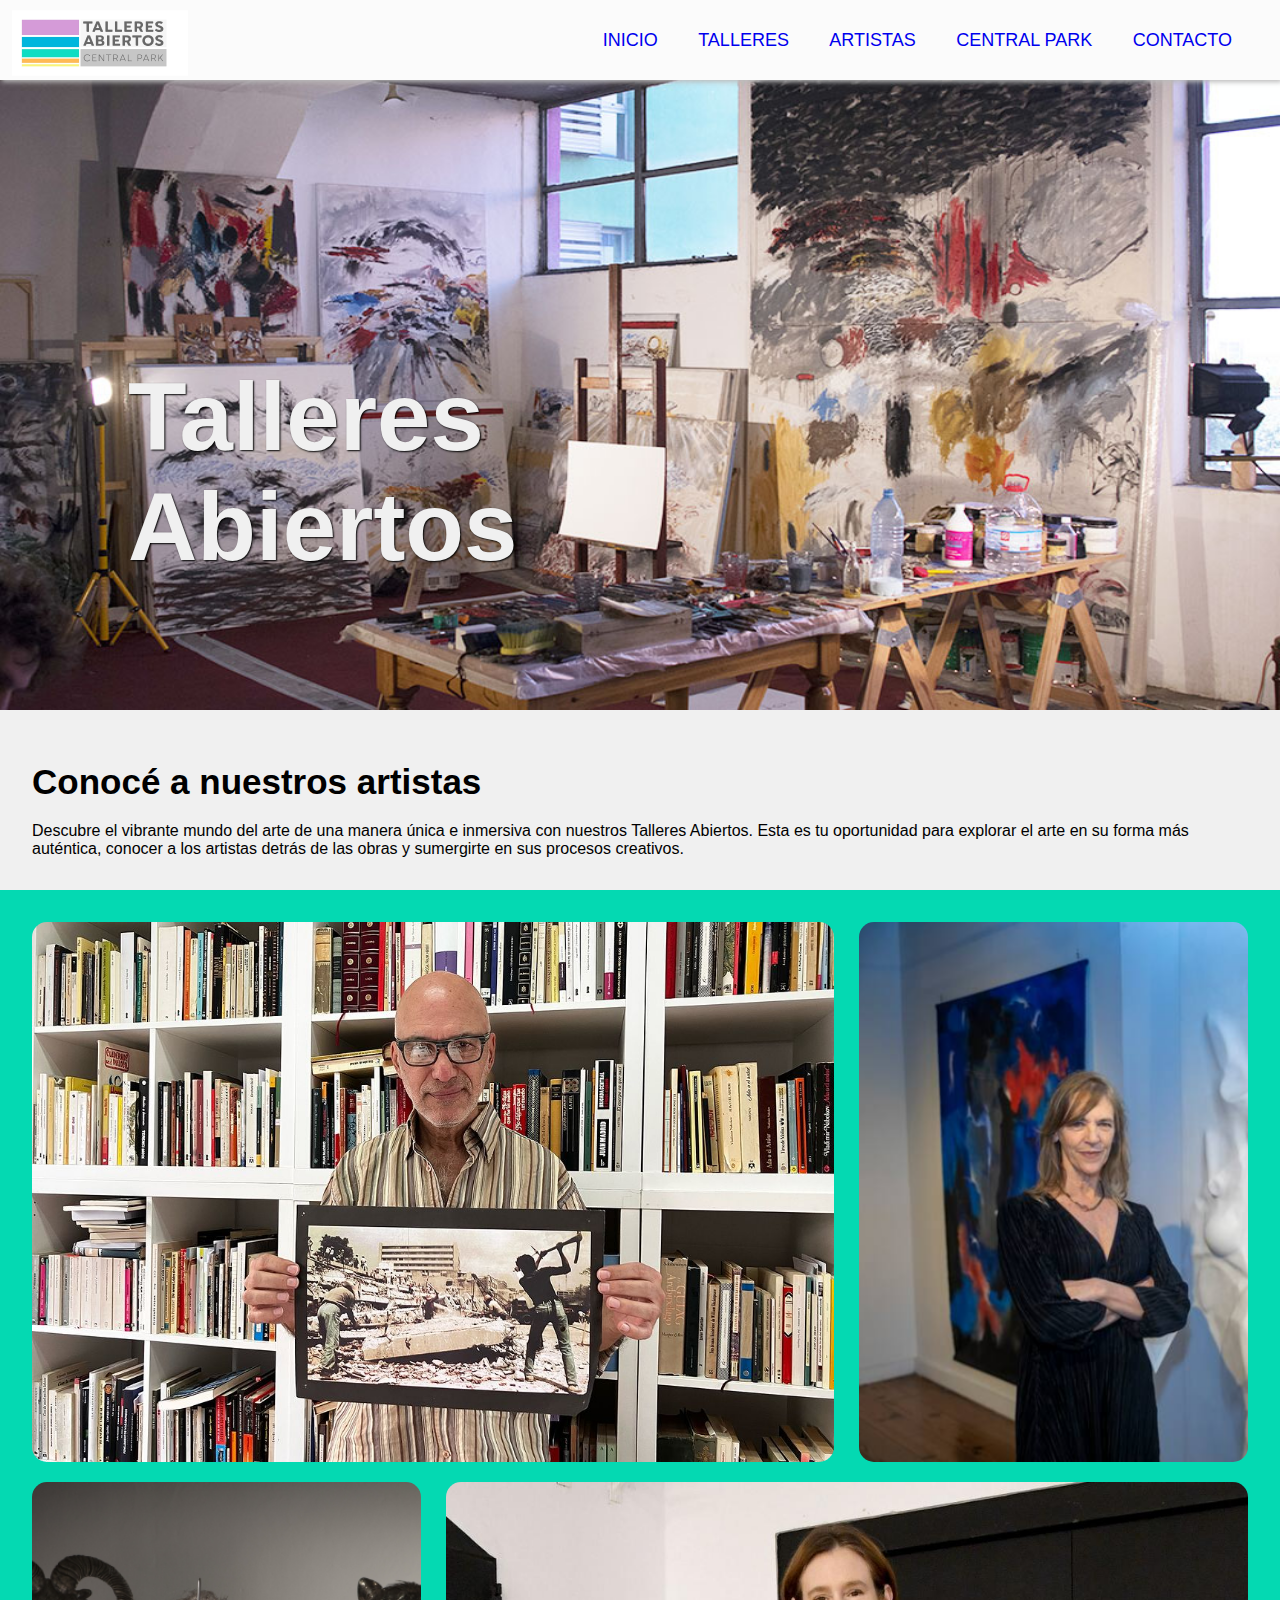
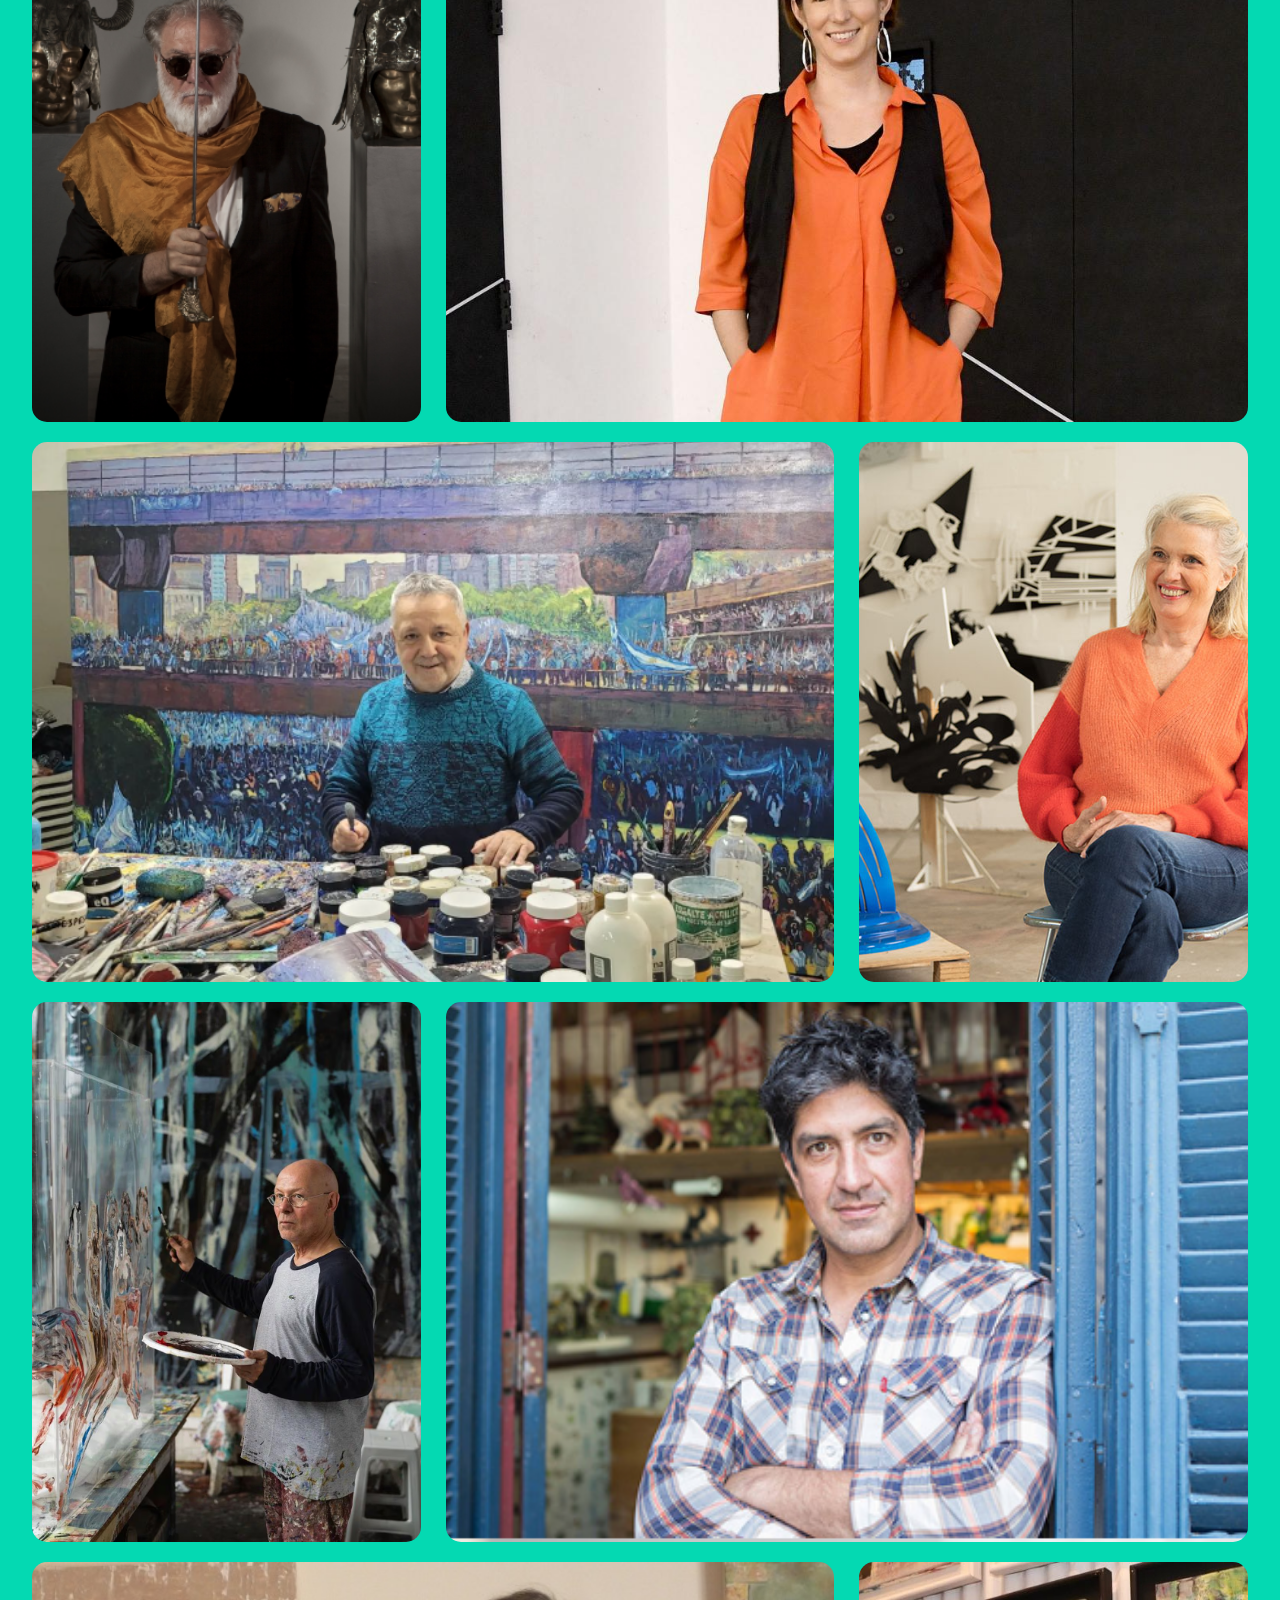
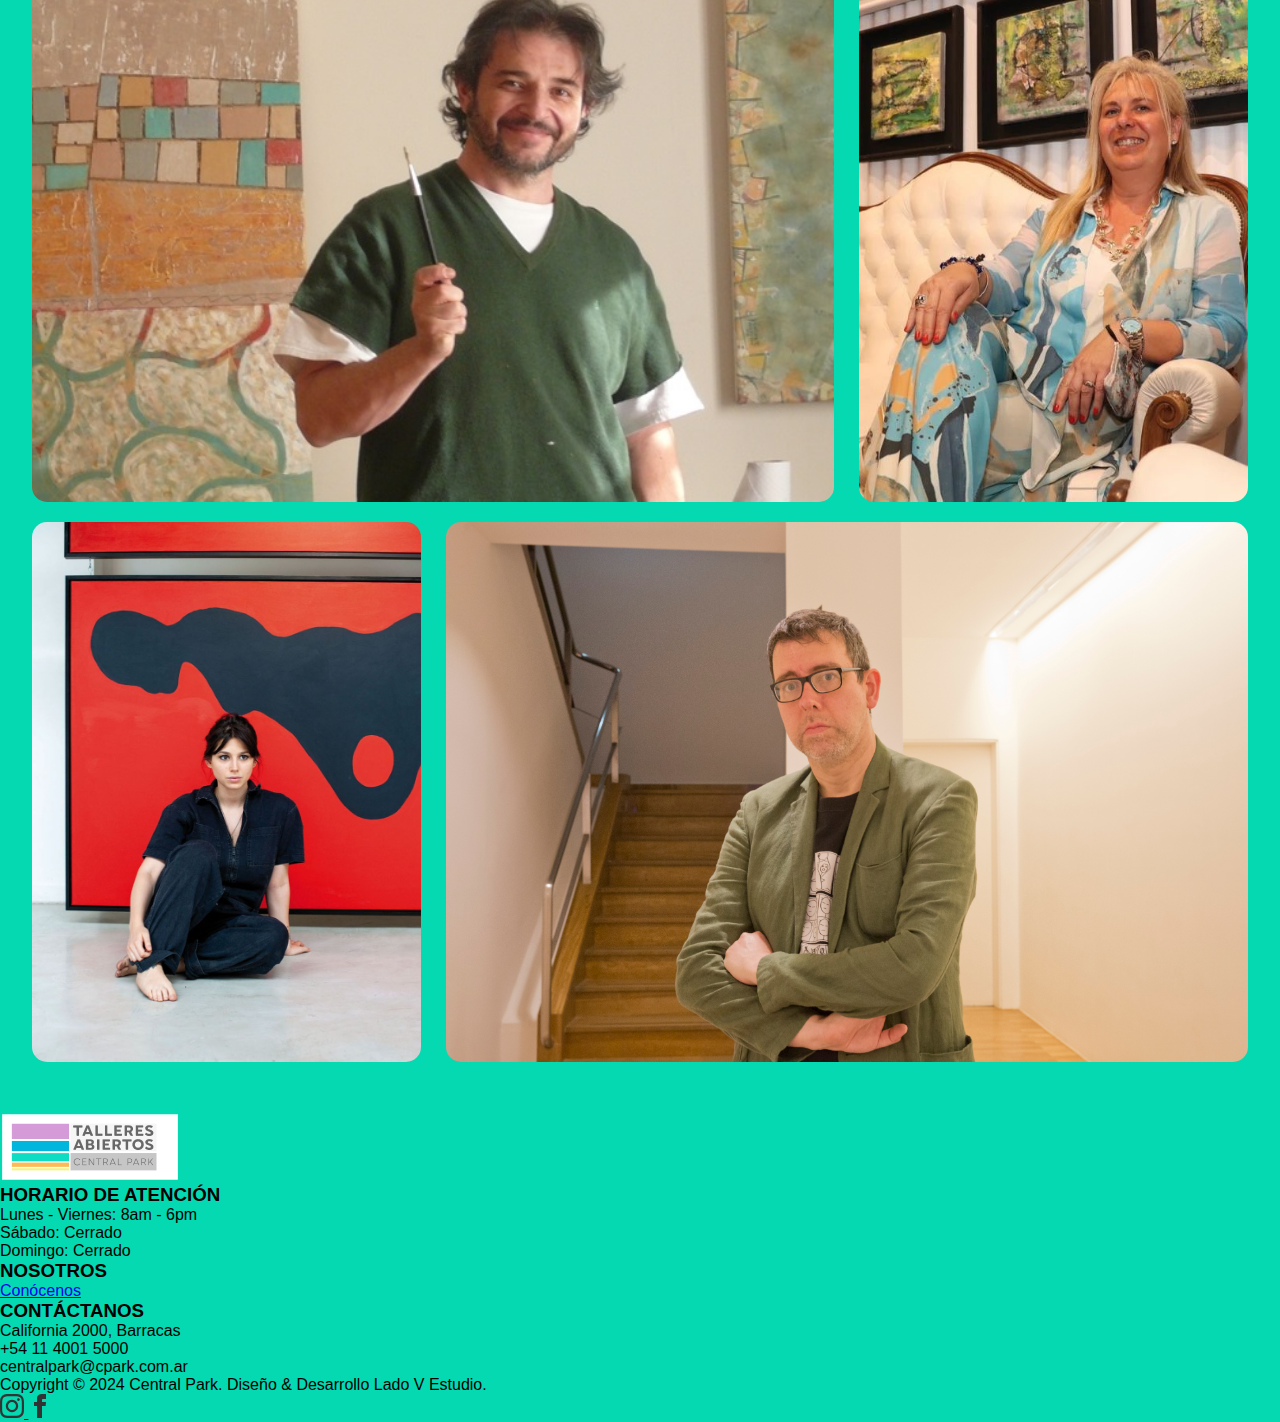
==== commit 482ab1bd: "Merge branch 'Artistas' into Desarrollo" ====
--- a/pages/artistas.html
+++ b/pages/artistas.html
@@ -5,7 +5,7 @@
     <meta charset="UTF-8">
     <meta name="viewport" content="width=device-width, initial-scale=1.0">
     <link rel="stylesheet" href="../styles/nav.css">
-    <link rel="stylesheet" href="../styles/index.css">
+    <link rel="stylesheet" href="../styles/footer.css">
     <link rel="stylesheet" href="../styles/artistas.css">
     <link rel="stylesheet" href="../styles/styles.css">
     <title>Nuestros Artistas</title>
@@ -15,20 +15,21 @@
     <header>
         <nav class="navbar">
             <div class="logo">
-                <a class="nav-logo" href="index.html"><img src="assets/logo.png" alt="Central Park Logo"></a>
+                <a class="nav-logo" href="index.html"><img src="../assets/logo.png" alt="Central Park Logo"></a>
             </div>
             <input type="checkbox" id="check">
             <label for="check" class="checkbtn">
-                <img src="./assets/Group 12.svg" alt="Menu">
+                <img src="../assets/Group 12.svg" alt="Menu">
             </label>
             <ul class="nav-links">
                 <li><a href="../index.html">Inicio</a></li>
-                <li><a href="./pages/talleres.html">Talleres</a></li>
-                <li><a href="#">Artistas</a></li>
-                <li><a href="./pages/centralpark.html">Central Park</a></li>
-                <li><a href="./pages/contacto.html">Contacto</a></li>
+                <li><a href="talleres.html">Talleres</a></li>
+                <li><a href="./pages/artistas.html">Artistas</a></li>
+                <li><a href="#">Central Park</a></li>
+                <li><a href="contacto.html">Contacto</a></li>
             </ul>
         </nav>
+
     </header>
     <section class="Hero">
         <img src="../assets/coleccionPrivadaCentralPark.jpg" alt="">
@@ -94,57 +95,60 @@
             </div>
         </div>
     </section>
-</body>
-<!-- Comienzo del Footer -->
-<footer class="footer">
-    <div class="footer-content">
-        <div class="footer-logo">
-            <a href="index.html"><img src="assets/logo.png" alt="Central Park Logo"></a>
-        </div>
-        <div class="footer-info">
-            <div class="footer-column">
-                <h3>HORARIO DE ATENCIÓN</h3>
-                <p>Lunes - Viernes: 8am - 6pm</p>
-                <p>Sábado: Cerrado</p>
-                <p>Domingo: Cerrado</p>
+    <!-- Comienzo del Footer -->
+    <footer class="footer">
+        <div class="footer-content">
+            <div class="footer-logo">
+                <a href="../index.html"><img src="../assets/logo.png" alt="Central Park Logo"></a>
             </div>
-            <div class="footer-column">
-                <h3>NOSOTROS</h3>
-                <a href="./pages/nosotros.html"><p>Conócenos</p></a>
-            </div>
-            <div class="footer-column">
-                <h3>CONTÁCTANOS</h3>
-                <p>California 2000, Barracas</p>
-                <p>+54 11 4001 5000</p>
-                <p>centralpark@cpark.com.ar</p>
+            <div class="footer-info">
+                <div class="footer-column">
+                    <h3>HORARIO DE ATENCIÓN</h3>
+                    <p>Lunes - Viernes: 8am - 6pm</p>
+                    <p>Sábado: Cerrado</p>
+                    <p>Domingo: Cerrado</p>
+                </div>
+                <div class="footer-column">
+                    <h3>NOSOTROS</h3>
+                    <a href="./nosotros.html">
+                        <p>Conócenos</p>
+                    </a>
+                </div>
+                <div class="footer-column">
+                    <h3>CONTÁCTANOS</h3>
+                    <p>California 2000, Barracas</p>
+                    <p>+54 11 4001 5000</p>
+                    <p>centralpark@cpark.com.ar</p>
 
-            </div>
-        </div>
-    </div>
-    <div class="footer-bottom">
-        <div class="footer-copyright">
-            Copyright © 2024 Central Park. Diseño & Desarrollo Lado V Estudio.
-        </div>
-        <div class="footer-right">
-            <div class="footer-social-wrapper">
-                <div class="footer-social">
-                    <a href="https://www.instagram.com/centroempresarialbarracas/" target="_blank" aria-label="Instagram">
-                        <svg xmlns="http://www.w3.org/2000/svg" width="24" height="24" viewBox="0 0 24 24">
-                            <path fill="#333"
-                                d="M12 2.163c3.204 0 3.584.012 4.85.07 3.252.148 4.771 1.691 4.919 4.919.058 1.265.069 1.645.069 4.849 0 3.205-.012 3.584-.069 4.849-.149 3.225-1.664 4.771-4.919 4.919-1.266.058-1.644.07-4.85.07-3.204 0-3.584-.012-4.849-.07-3.26-.149-4.771-1.699-4.919-4.92-.058-1.265-.07-1.644-.07-4.849 0-3.204.013-3.583.07-4.849.149-3.227 1.664-4.771 4.919-4.919 1.266-.057 1.645-.069 4.849-.069zm0-2.163c-3.259 0-3.667.014-4.947.072-4.358.2-6.78 2.618-6.98 6.98-.059 1.281-.073 1.689-.073 4.948 0 3.259.014 3.668.072 4.948.2 4.358 2.618 6.78 6.98 6.98 1.281.058 1.689.072 4.948.072 3.259 0 3.668-.014 4.948-.072 4.354-.2 6.782-2.618 6.979-6.98.059-1.28.073-1.689.073-4.948 0-3.259-.014-3.667-.072-4.947-.196-4.354-2.617-6.78-6.979-6.98-1.281-.059-1.69-.073-4.949-.073zm0 5.838c-3.403 0-6.162 2.759-6.162 6.162s2.759 6.163 6.162 6.163 6.162-2.759 6.162-6.163c0-3.403-2.759-6.162-6.162-6.162zm0 10.162c-2.209 0-4-1.79-4-4 0-2.209 1.791-4 4-4s4 1.791 4 4c0 2.21-1.791 4-4 4zm6.406-11.845c-.796 0-1.441.645-1.441 1.44s.645 1.44 1.441 1.44c.795 0 1.439-.645 1.439-1.44s-.644-1.44-1.439-1.44z" />
-                        </svg>
-                    </a>
-                    <a href="https://www.facebook.com/bairescpark" target="_blank" aria-label="Facebook">
-                        <svg xmlns="http://www.w3.org/2000/svg" width="24" height="24" viewBox="0 0 24 24">
-                            <path fill="#333"
-                                d="M9 8h-3v4h3v12h5v-12h3.642l.358-4h-4v-1.667c0-.955.192-1.333 1.115-1.333h2.885v-5h-3.808c-3.596 0-5.192 1.583-5.192 4.615v3.385z" />
-                        </svg>
-                    </a>
                 </div>
             </div>
         </div>
-    </div>
-</footer>
+        <div class="footer-bottom">
+            <div class="footer-copyright">
+                Copyright © 2024 Central Park. Diseño & Desarrollo Lado V Estudio.
+            </div>
+            <div class="footer-right">
+                <div class="footer-social-wrapper">
+                    <div class="footer-social">
+                        <a href="https://www.instagram.com/centroempresarialbarracas/" target="_blank"
+                            aria-label="Instagram">
+                            <svg xmlns="http://www.w3.org/2000/svg" width="24" height="24" viewBox="0 0 24 24">
+                                <path fill="#333"
+                                    d="M12 2.163c3.204 0 3.584.012 4.85.07 3.252.148 4.771 1.691 4.919 4.919.058 1.265.069 1.645.069 4.849 0 3.205-.012 3.584-.069 4.849-.149 3.225-1.664 4.771-4.919 4.919-1.266.058-1.644.07-4.85.07-3.204 0-3.584-.012-4.849-.07-3.26-.149-4.771-1.699-4.919-4.92-.058-1.265-.07-1.644-.07-4.849 0-3.204.013-3.583.07-4.849.149-3.227 1.664-4.771 4.919-4.919 1.266-.057 1.645-.069 4.849-.069zm0-2.163c-3.259 0-3.667.014-4.947.072-4.358.2-6.78 2.618-6.98 6.98-.059 1.281-.073 1.689-.073 4.948 0 3.259.014 3.668.072 4.948.2 4.358 2.618 6.78 6.98 6.98 1.281.058 1.689.072 4.948.072 3.259 0 3.668-.014 4.948-.072 4.354-.2 6.782-2.618 6.979-6.98.059-1.28.073-1.689.073-4.948 0-3.259-.014-3.667-.072-4.947-.196-4.354-2.617-6.78-6.979-6.98-1.281-.059-1.69-.073-4.949-.073zm0 5.838c-3.403 0-6.162 2.759-6.162 6.162s2.759 6.163 6.162 6.163 6.162-2.759 6.162-6.163c0-3.403-2.759-6.162-6.162-6.162zm0 10.162c-2.209 0-4-1.79-4-4 0-2.209 1.791-4 4-4s4 1.791 4 4c0 2.21-1.791 4-4 4zm6.406-11.845c-.796 0-1.441.645-1.441 1.44s.645 1.44 1.441 1.44c.795 0 1.439-.645 1.439-1.44s-.644-1.44-1.439-1.44z" />
+                            </svg>
+                        </a>
+                        <a href="https://www.facebook.com/bairescpark" target="_blank" aria-label="Facebook">
+                            <svg xmlns="http://www.w3.org/2000/svg" width="24" height="24" viewBox="0 0 24 24">
+                                <path fill="#333"
+                                    d="M9 8h-3v4h3v12h5v-12h3.642l.358-4h-4v-1.667c0-.955.192-1.333 1.115-1.333h2.885v-5h-3.808c-3.596 0-5.192 1.583-5.192 4.615v3.385z" />
+                            </svg>
+                        </a>
+                    </div>
+                </div>
+            </div>
+        </div>
+    </footer>
+</body>
 
 
 </html>--- a/styles/artistas.css
+++ b/styles/artistas.css
@@ -25,6 +25,7 @@
     left: 10%;
     width: 30%;
     font-size: 96px;
+    text-shadow: 1px 1px 2px black;
 }
 .info{
     width: 100%;
@@ -172,18 +173,18 @@
         display: none;
         font-size: 3rem;
     }
-    footer p{
+    /* footer p{
             font-size: 9px;
-        }
+        } */
     .item{
         max-height: 300px;
     }
-    .footer-column{
+    /* .footer-column{
         max-width: min(10%, 30px);
     }
     .footer-column h3{
         font-size: 11px;
-    }
+    } */
     .container:nth-of-type(odd) .item:nth-child(1) {
         grid-column: span 1; /* Items en posición impar ocupan 2 columnas */
       }
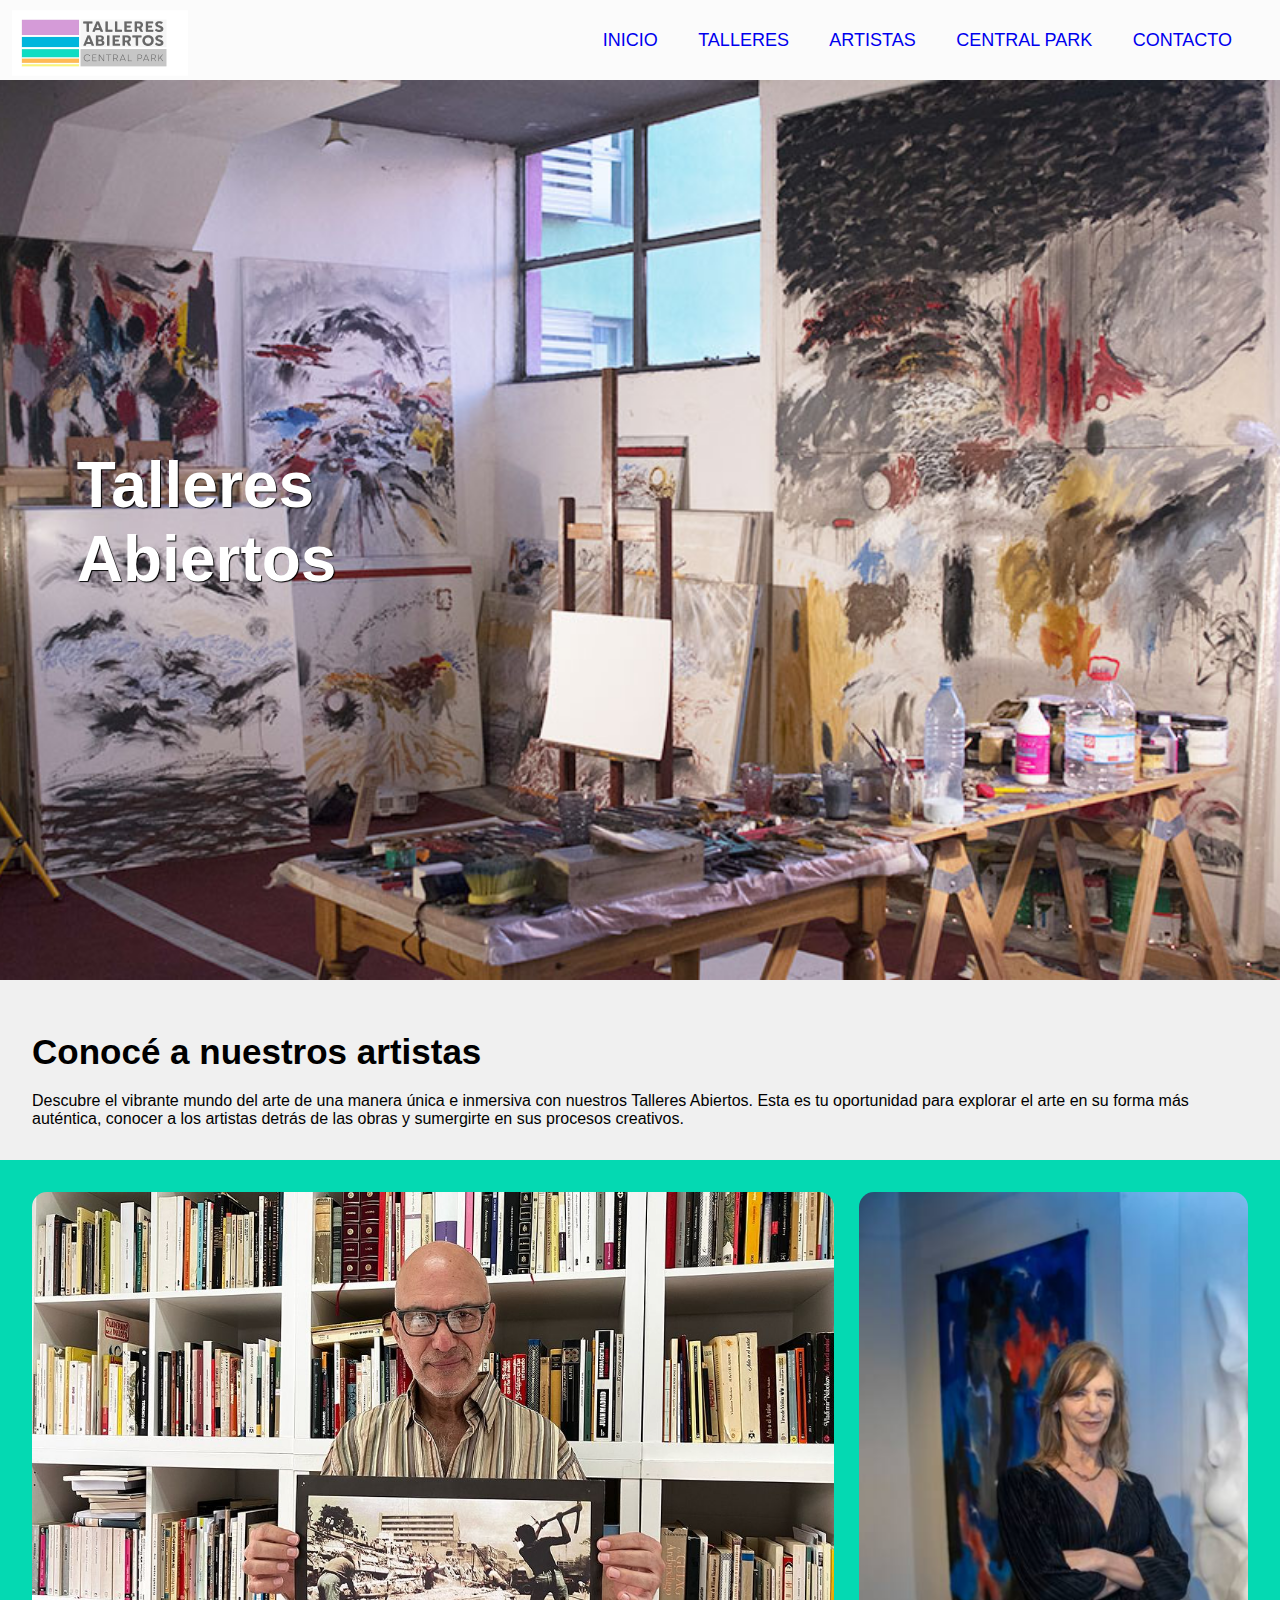
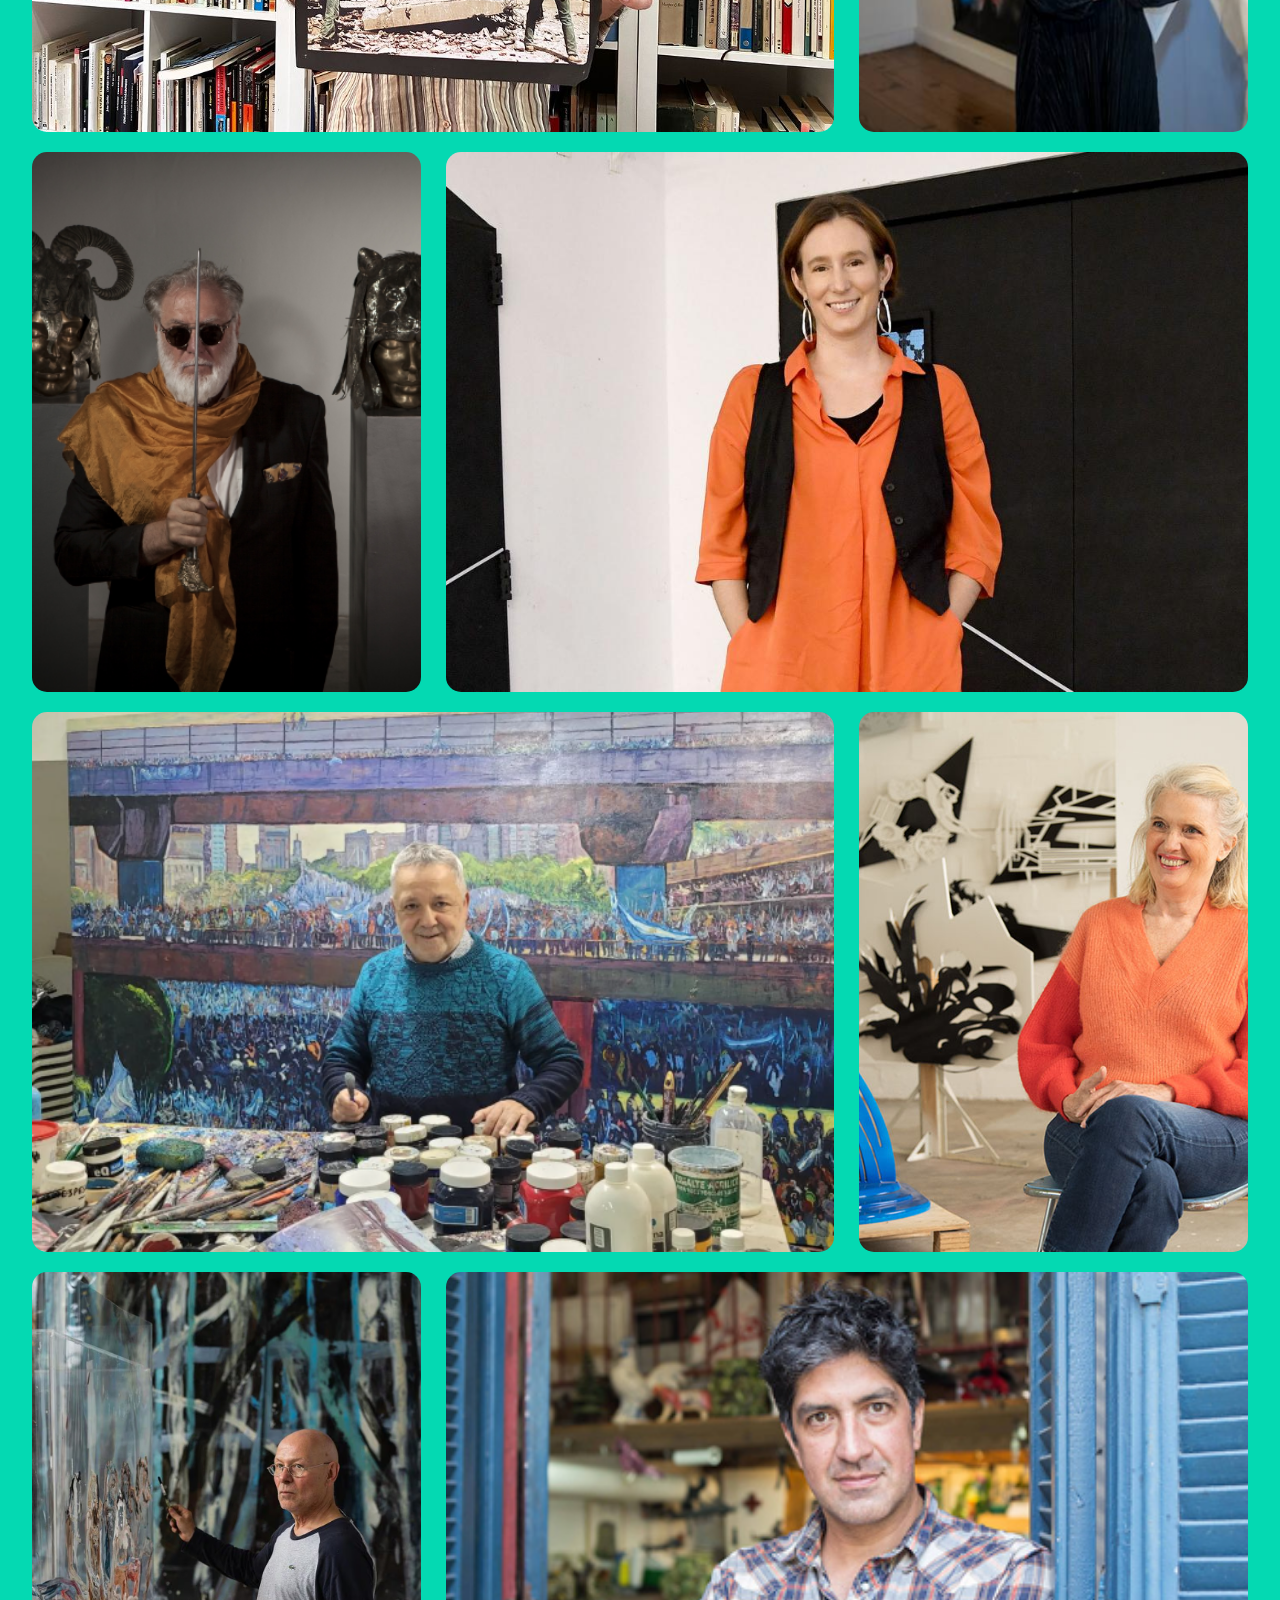
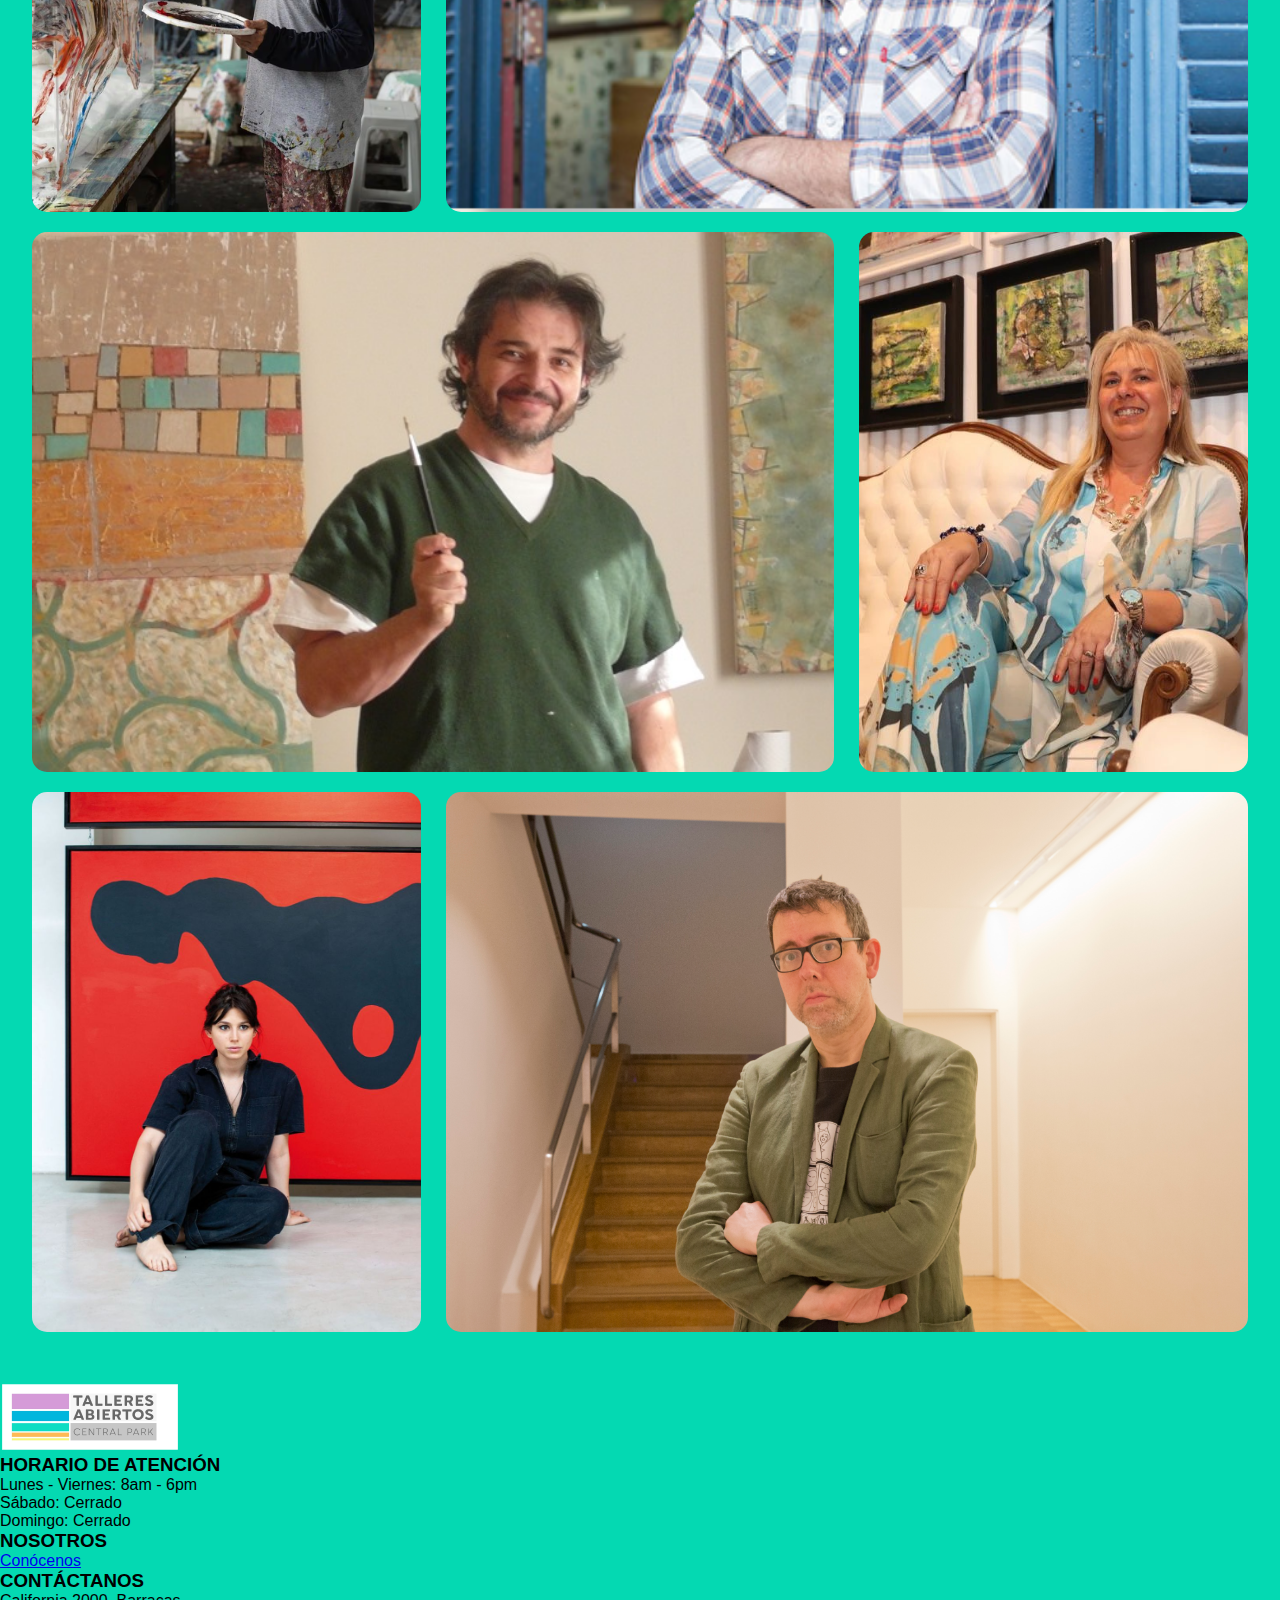
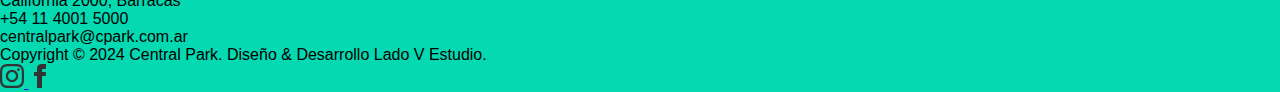
==== commit 21f7cbce: "fix de hero artistas" ====
--- a/pages/artistas.html
+++ b/pages/artistas.html
@@ -24,17 +24,23 @@
             <ul class="nav-links">
                 <li><a href="../index.html">Inicio</a></li>
                 <li><a href="talleres.html">Talleres</a></li>
-                <li><a href="./pages/artistas.html">Artistas</a></li>
-                <li><a href="#">Central Park</a></li>
+                <li><a href="#">Artistas</a></li>
+                <li><a href="centralpark.html">Central Park</a></li>
                 <li><a href="contacto.html">Contacto</a></li>
             </ul>
         </nav>
 
     </header>
-    <section class="Hero">
+    <!-- <section class="Hero">
         <img src="../assets/coleccionPrivadaCentralPark.jpg" alt="">
         <h2 class="subtitle">Talleres </h2>
         <h2 class="subtitle">Abiertos</h2>
+    </section> -->
+    <section class="hero">
+        <div class="presenter">
+            <h1 class="titulo-principal">Talleres Abiertos</h1>
+            <img class="presenter-image" src="../assets/coleccionPrivadaCentralPark.jpg" alt="">
+        </div>
     </section>
 
     <section class="appear">
--- a/styles/artistas.css
+++ b/styles/artistas.css
@@ -13,6 +13,30 @@
         z-index: -2;
         }
 }
+.titulo-principal {
+    font-size: 4rem;
+    margin-bottom: 1rem;
+    color: var(--c_blanco);
+    width: 30%;
+    text-shadow: black 1px 1px 1px;
+
+  }
+.presenter {
+    display: flex;
+    justify-content: start;
+    align-items: center;
+    padding-left: 6vw;
+    height: 100vh;
+
+    background-image: url(../assets/coleccionPrivadaCentralPark.jpg);
+    background-size: cover;
+    background-position: center;
+    background-repeat: no-repeat;
+  }
+
+  .presenter-image {
+    display: none;
+  }
 .title{
     font-weight: bolder;
     font-size: 35px;
@@ -164,6 +188,9 @@
     background-image: url(../assets/luxLinder.jpg);
 }
 @media (max-width: 768px) {
+    .presenter{
+        height: 60vh;
+    }
     .name{
         text-shadow: 1px 1px 2px black;
         text-align: center;
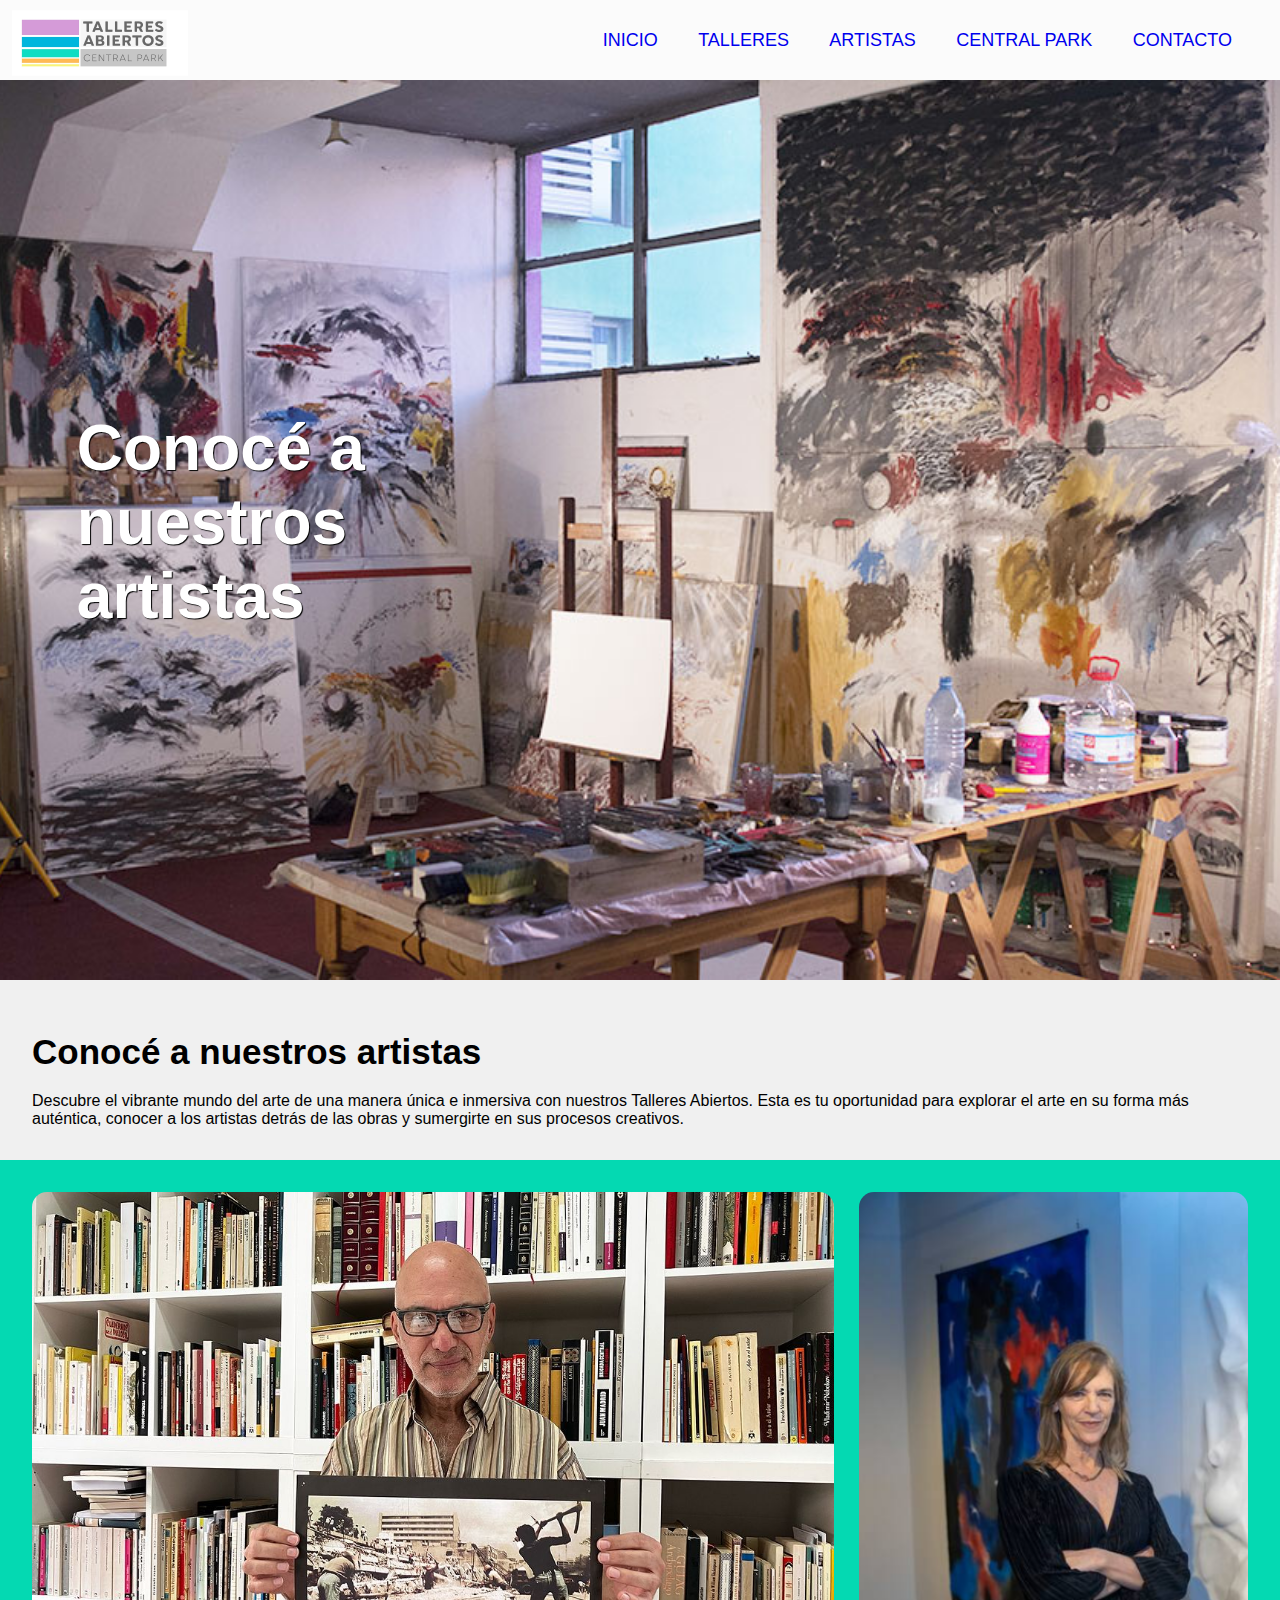
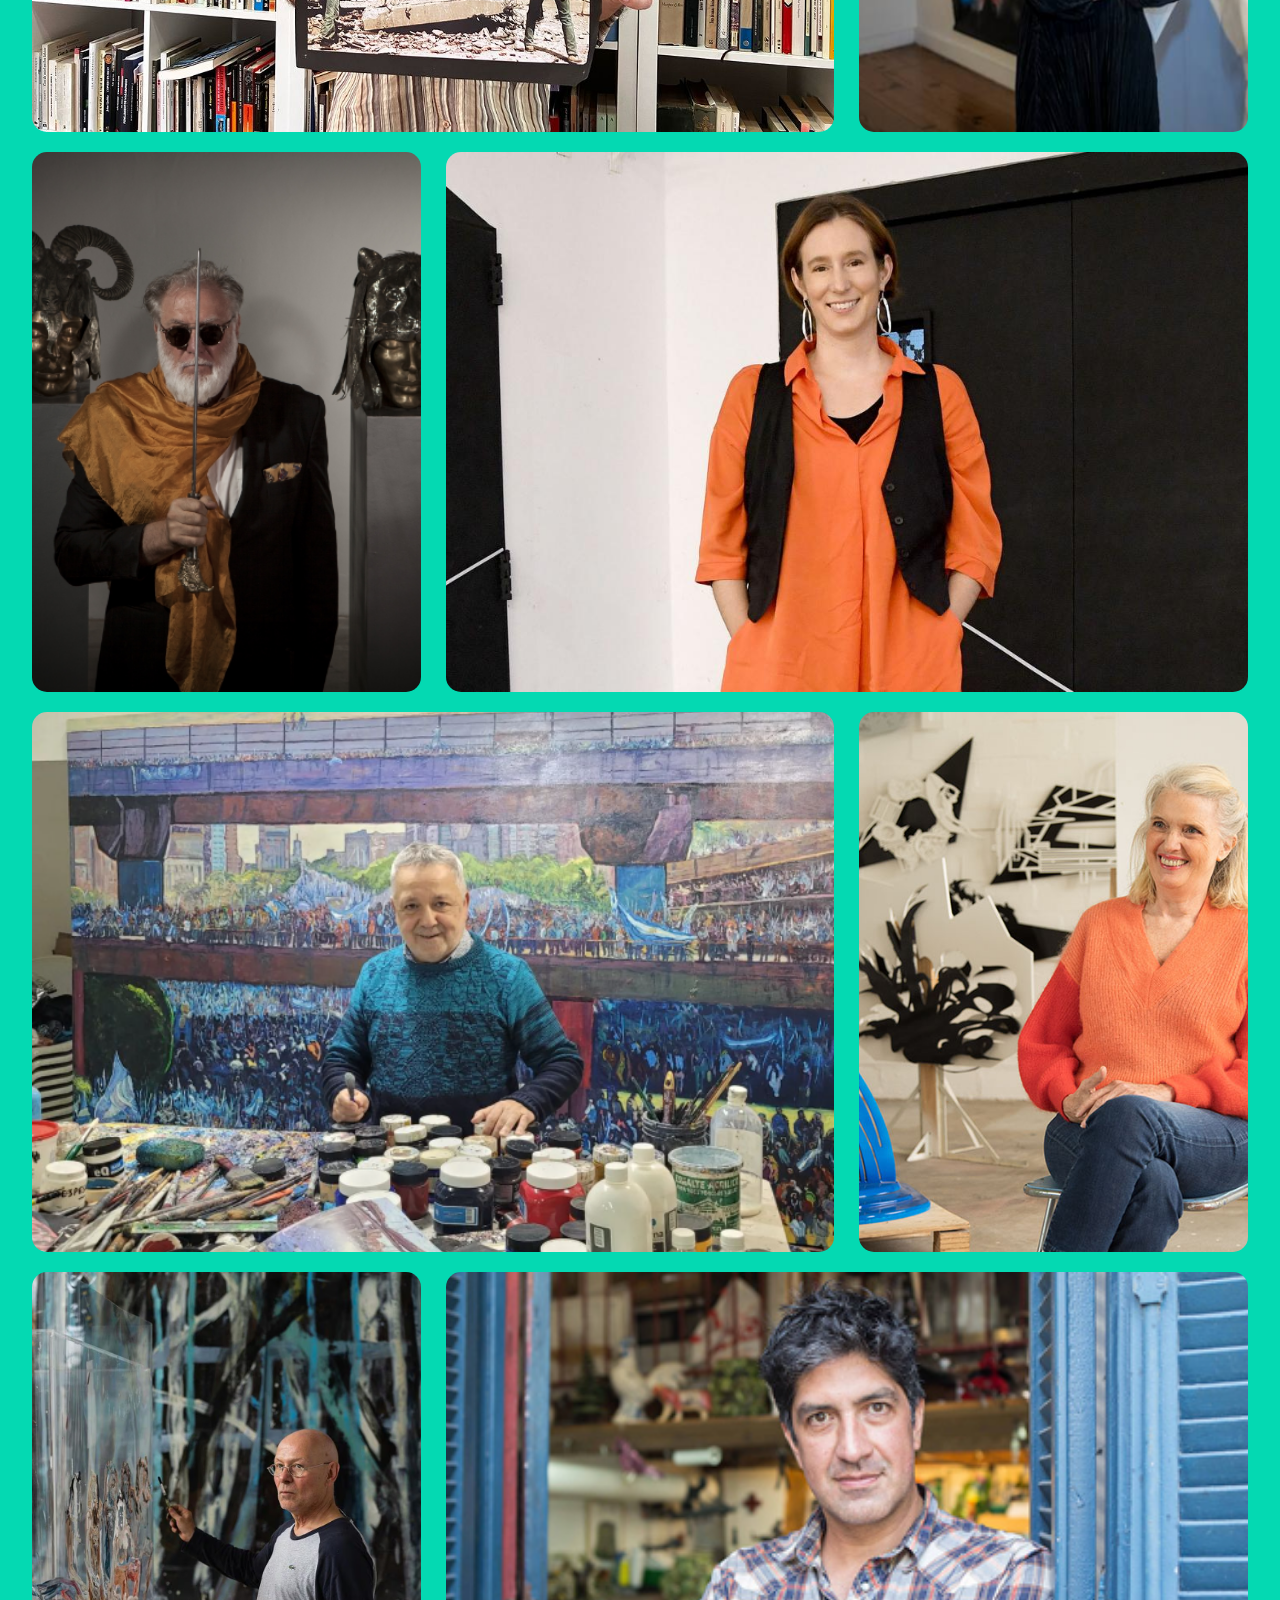
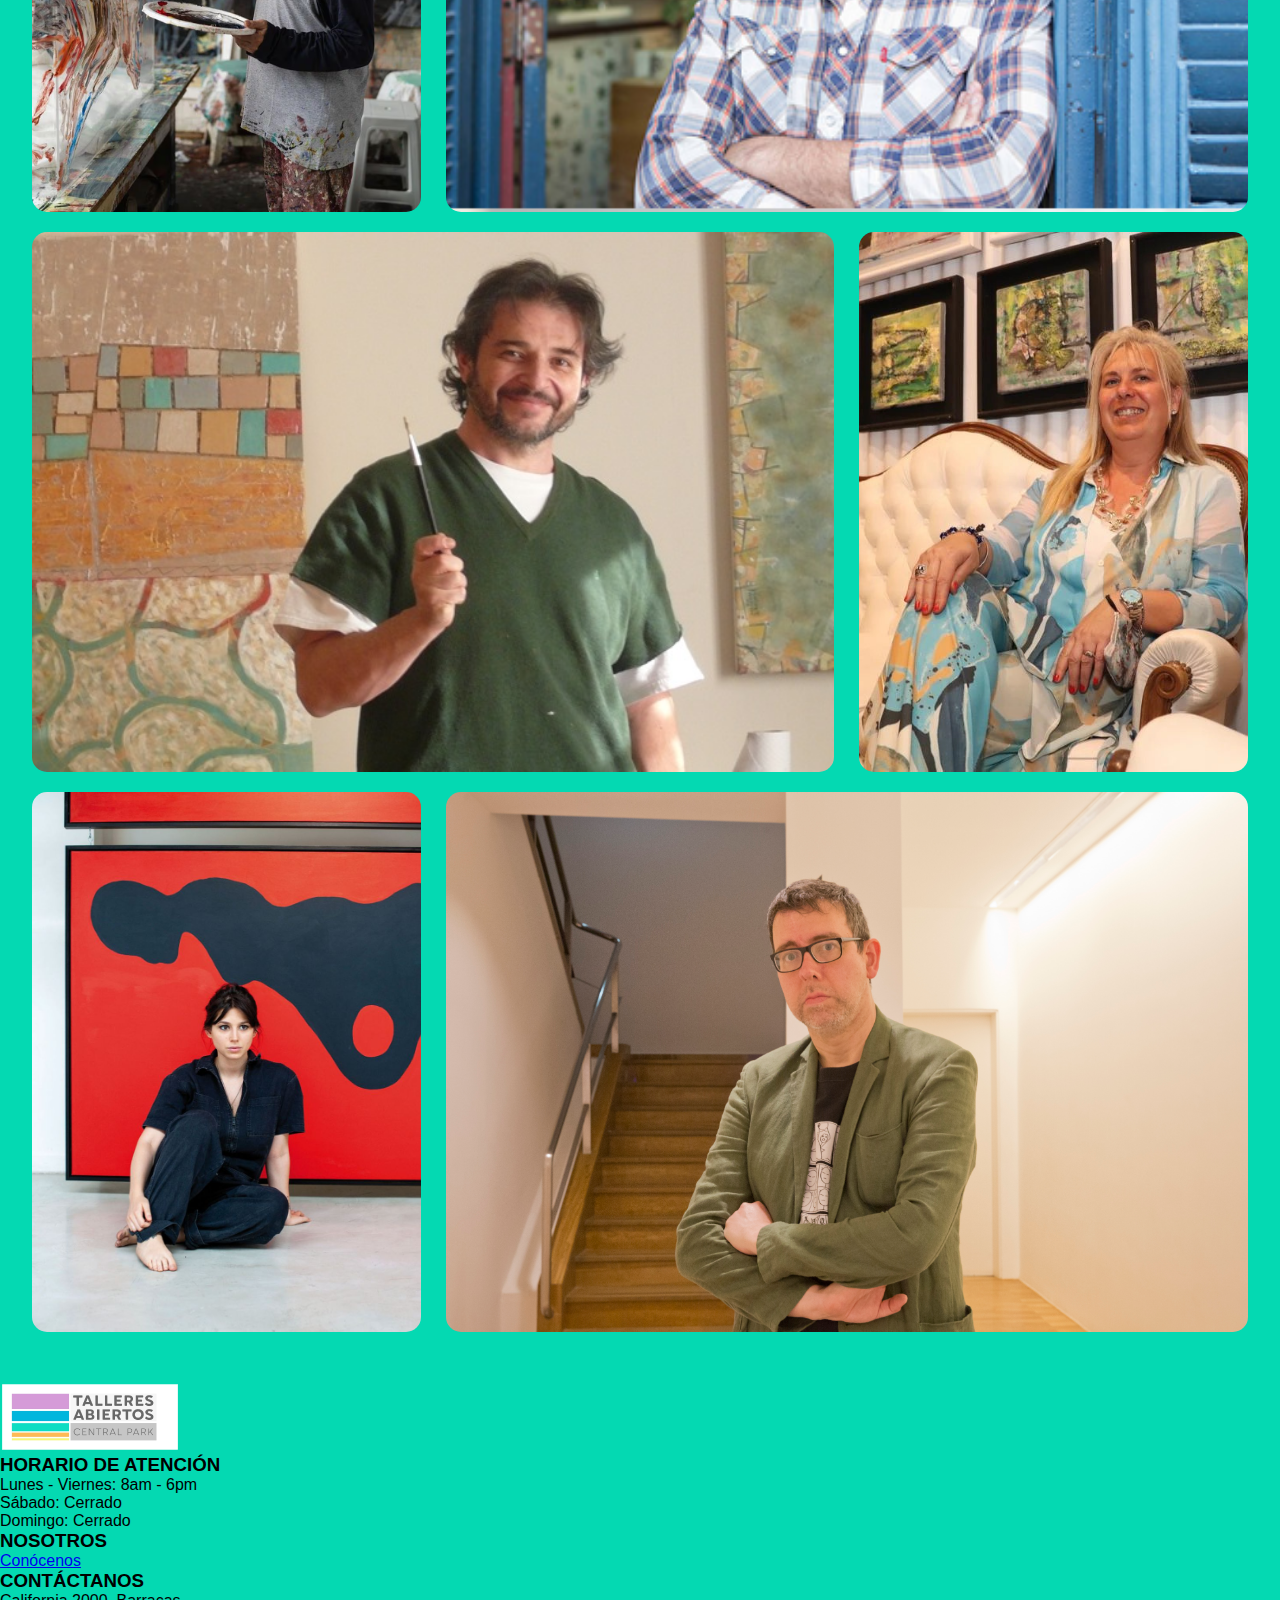
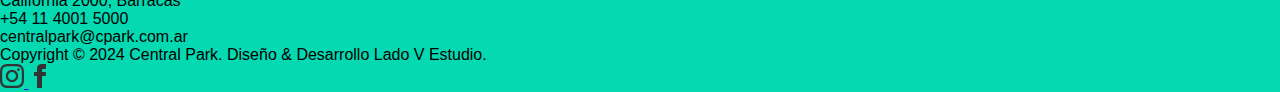
==== commit c62430d0: "Merge branch 'Desarrollo'" ====
--- a/pages/artistas.html
+++ b/pages/artistas.html
@@ -38,7 +38,7 @@
     </section> -->
     <section class="hero">
         <div class="presenter">
-            <h1 class="titulo-principal">Talleres Abiertos</h1>
+            <h1 class="titulo-principal">Conocé a nuestros artistas</h1>
             <img class="presenter-image" src="../assets/coleccionPrivadaCentralPark.jpg" alt="">
         </div>
     </section>
